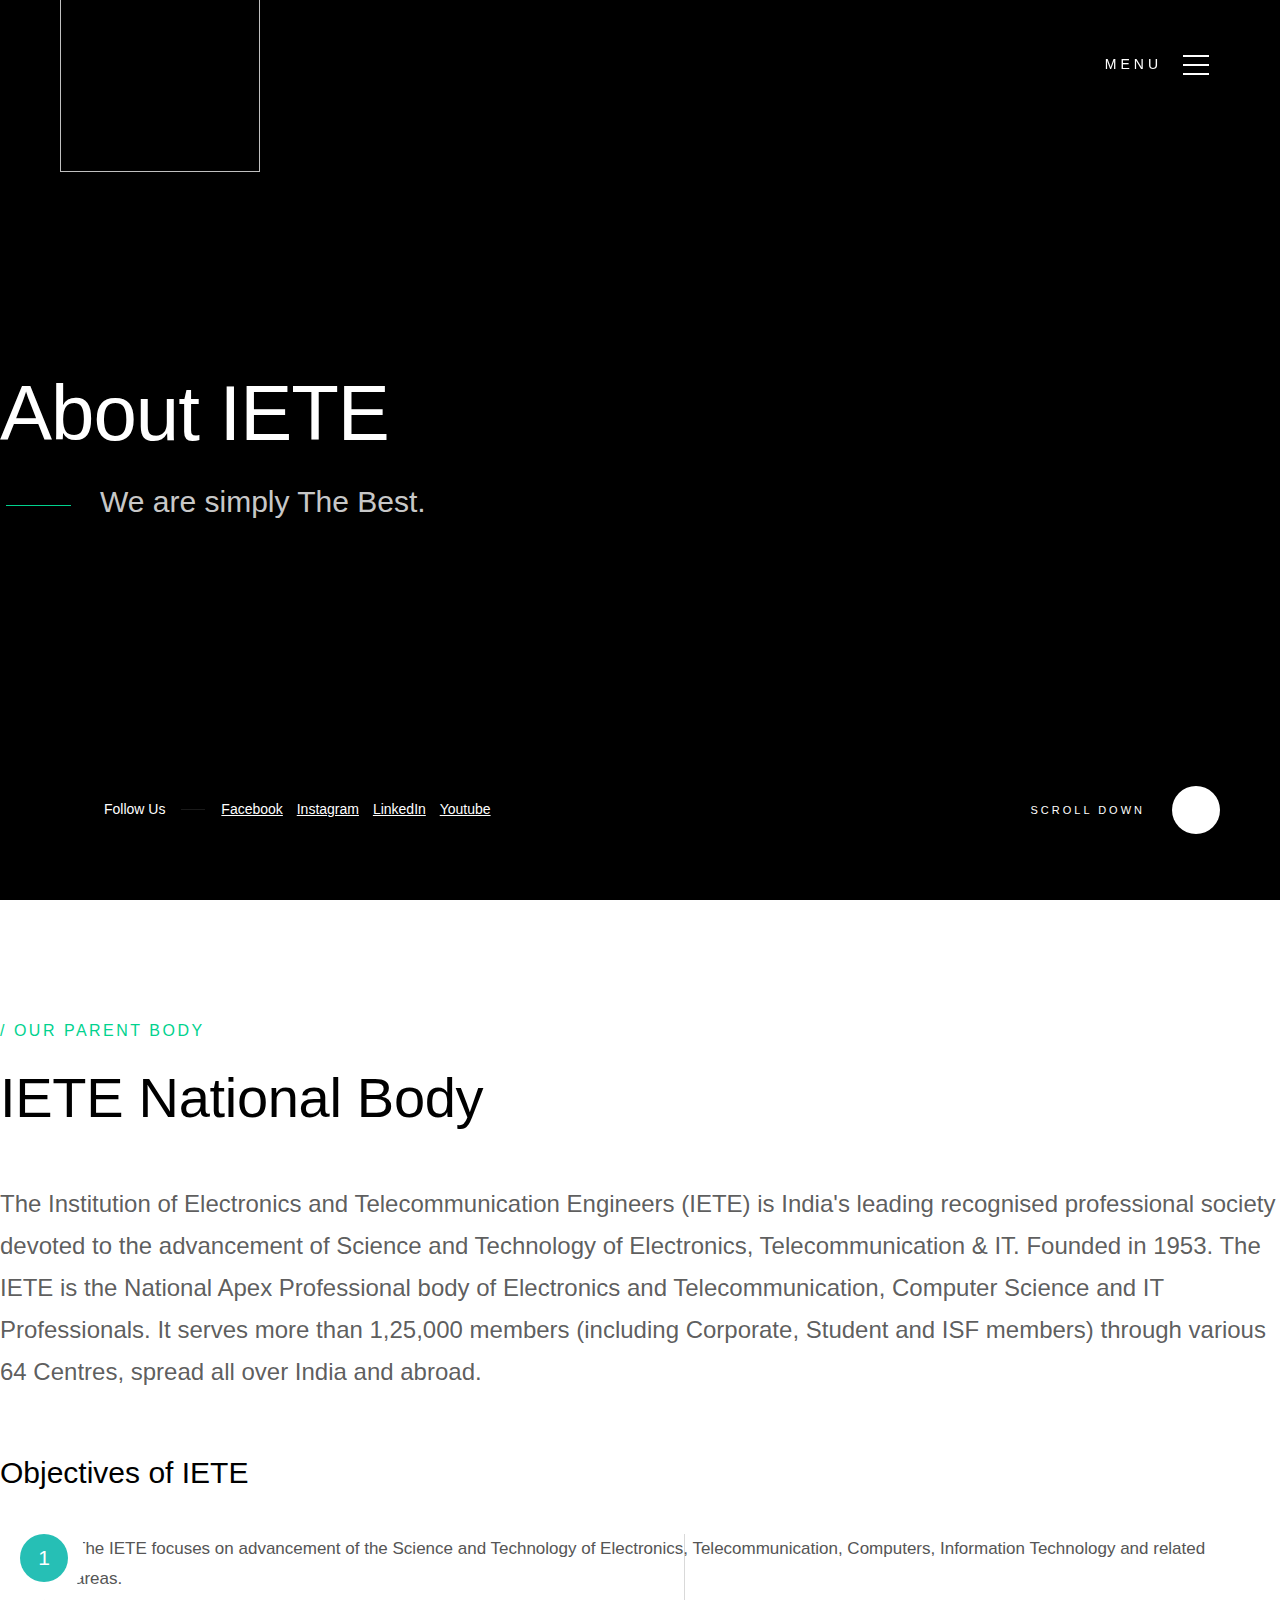
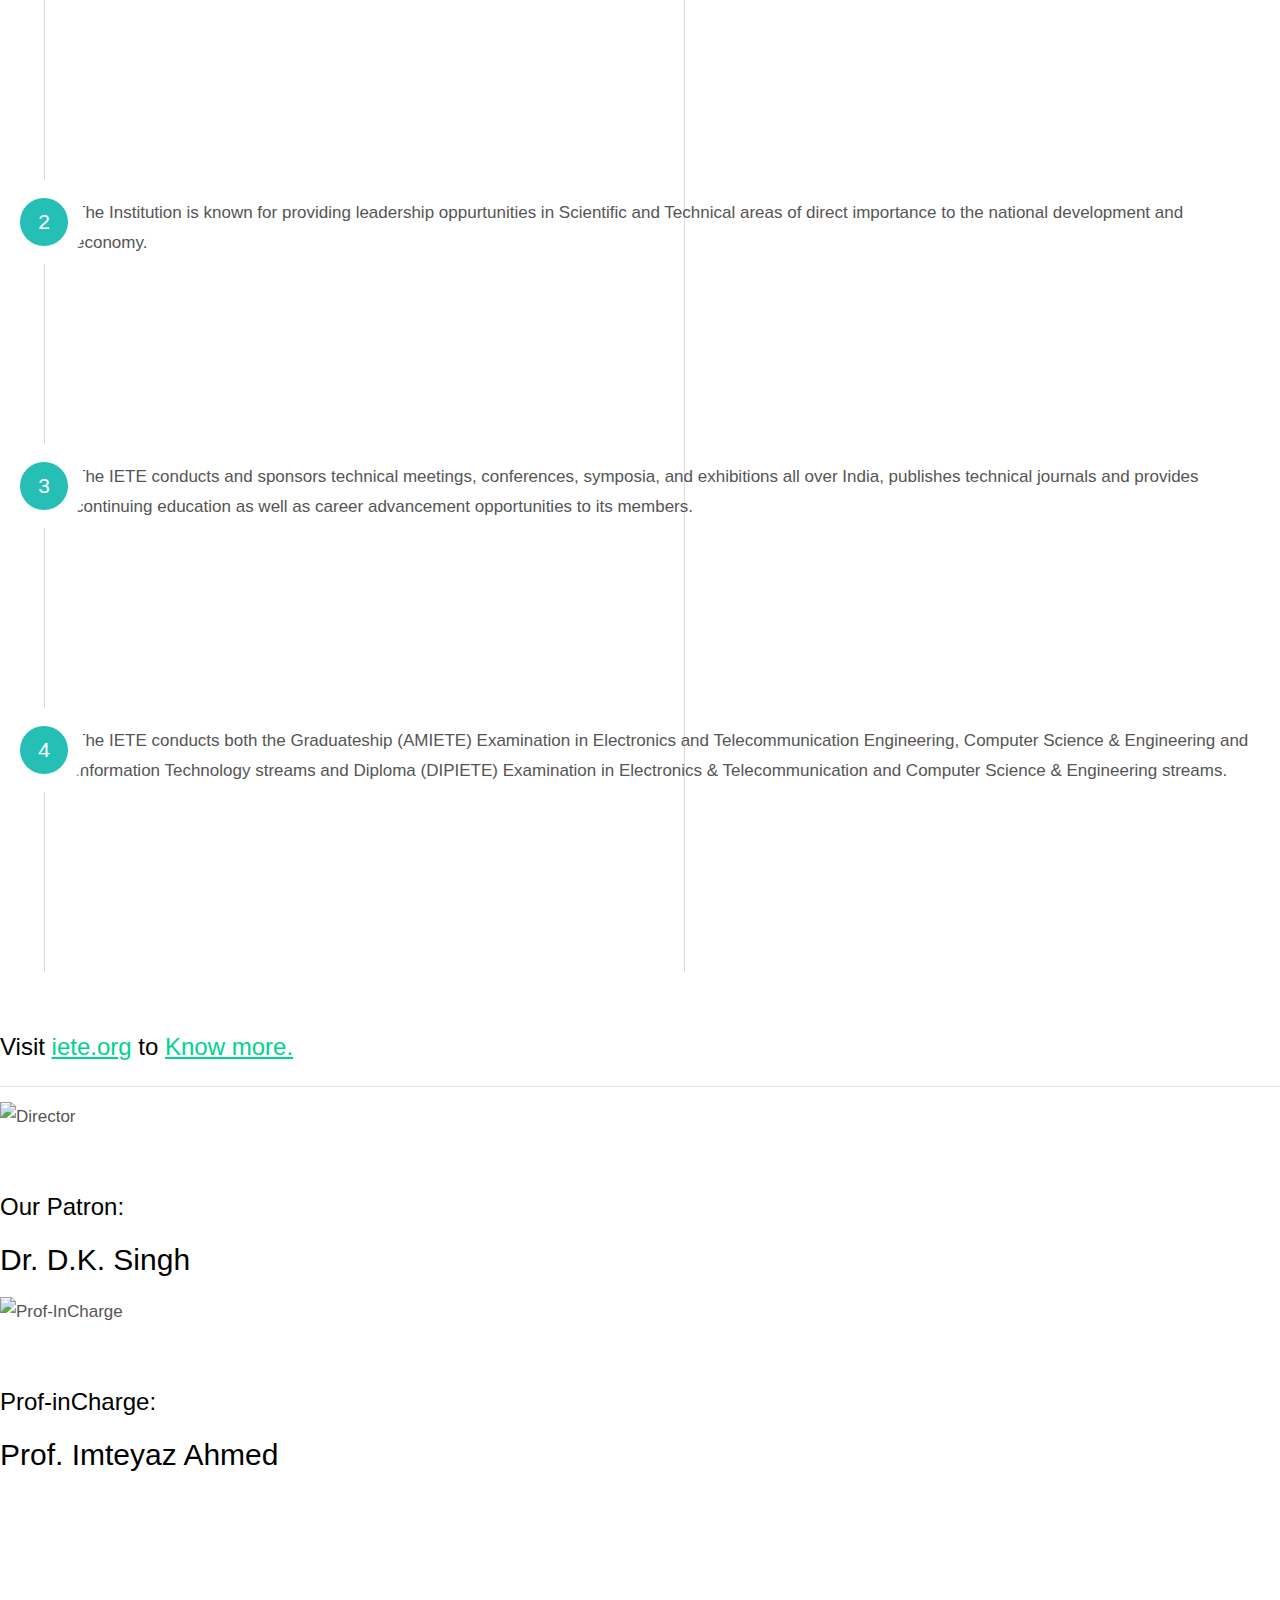
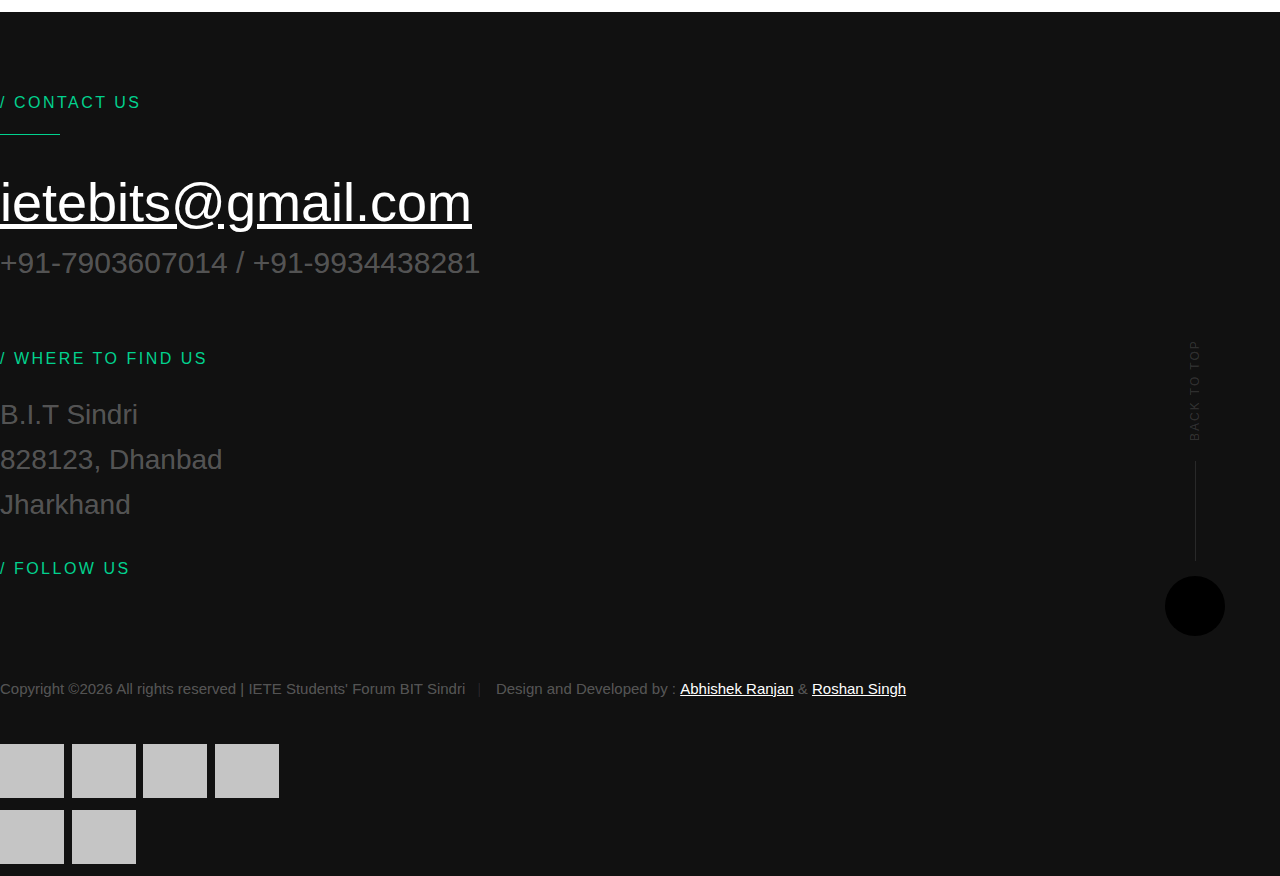
==== about.html @ 251926f8 "Merge pull request #9 from Mukundparasher/master" ====
<!DOCKTYPE html>
<html class="no-js" lang="en">
    <head>
    <!--- basic page needs
    ================================================== -->
    <meta charset="utf-8">
    <title>About | IETE Bits</title>
    <meta name="description" content="Official page of IETE Students' Chapter BIT Sindri, One of the best technical clubs of BIT Sindri and known for organising the Technical mega event of BIT Sindri Tech Udbhav">
    <meta name="author" content="Abhishek Ranjan">

    <!-- mobile specific metas
    ================================================== -->
    <meta name="viewport" content="width=device-width, initial-scale=1">

    <!-- CSS
    ================================================== -->
    <link rel="stylesheet" href="css/base.css">
    <link rel="stylesheet" href="css/vendor.css">
    <link rel="stylesheet" href="css/main.css">
    <link rel="stylesheet" href="css/custom.css">

    <!-- script
    ================================================== -->
    <script src="js/modernizr.js"></script>
    <script src="js/pace.min.js"></script>

    <!-- favicons
    ================================================== -->
    <link rel="shortcut icon" href="iete.ico" type="image/x-icon">
    <link rel="icon" href="iete.ico" type="image/x-icon">

    </head>
    
    <body id="top">
        
    <!-- header
    ================================================== -->
    <header class="s-header">

        <div class="header-logo">
            <a class="site-logo" href="index.html">
                <img src="images/logo.png" alt="Homepage">
            </a>
        </div> <!-- end header-logo -->

        <nav class="header-nav">

            <a href="#0" class="header-nav__close" title="close"><span>Close</span></a>

            <div class="header-nav__content">
                <h3 style="font-size:20px">IETE Bits</h3>
                
                <ul class="header-nav__list">
                    <li ><a href="index.html" title="Home">Home</a></li>
                    <li><a href="https://blog.ietebits.com/" title="Blog">Blogs</a></li>
                    <li class="current"><a href="about.html" title="About Us">About Us</a></li>
                    <li><a href="members.html" title="Members">Members</a></li>
                    <li><a href="events.html" title="Events">Events</a></li>
                    <li><a href="gallery.html" title="Gallery">Gallery</a></li>
                    <li><a href="alumni.html" title="Alumni">Our Alumni</a></li>
                    <li><a href="contact.html" title="Contact Us">Contact Us</a></li>
                  </ul>
    
                <p>A positive atmosphere nurtures a positive attitude, which is required to take positive action.</p>
    
                <ul class="header-nav__social">
                    <li>
                        <a href="https://www.facebook.com/ietebits/" target="_blank"><i class="fab fa-facebook"></i></a>
                    </li>
                    <li>
                        <a href="https://www.instagram.com/ietebits/" target="_blank"><i class="fab fa-instagram"></i></a>
                    </li>
                    <li>
                        <a href="https://www.linkedin.com/company/42721036/admin/" target="_blank"><i class="fab fa-linkedin"></i></a>
                    </li>
                    <li>
                        <a href="https://www.youtube.com/channel/UC8xo4Ru1Pask-hOM7j_YO-Q" target="_blank"><i class="fab fa-youtube"></i></a>
                    </li>
                </ul>

            </div> <!-- end header-nav__content -->

        </nav> <!-- end header-nav -->

        <a class="header-menu-toggle" href="#0">
            <span class="header-menu-icon"></span>
        </a>

    </header> <!-- end s-header -->
    
     
    <!-- home
    ================================================== -->
    <section id="home" class="s-home target-section" data-parallax="scroll" data-image-src="images/hero-bg.png" data-natural-width=3000 data-natural-height=1850 data-position-y=top>

        <div class="shadow-overlay"></div>

        <div class="home-content">

            <div class="row home-content__main">
                
                <h1>
                    About IETE
                </h1>

                <p>
                We are simply The Best.
                </p>
            </div> <!-- end home-content__main -->

        </div> <!-- end home-content -->

        <ul class="home-social">
            <li class="home-social-title">Follow Us</li>
            <li><a href="https://www.facebook.com/ietebits/" target="_blank">
                <i class="fab fa-facebook"></i>
                <span class="home-social-text">Facebook</span>
            </a></li>
            <li><a href="https://www.instagram.com/ietebits/" target="_blank">
                <i class="fab fa-instagram"></i>
                <span class="home-social-text">Instagram</span>
            </a></li>
            <li><a href="https://www.linkedin.com/company/42721036/admin/" target="_blank">
                <i class="fab fa-linkedin"></i>
                <span class="home-social-text">LinkedIn</span>
            </a></li>
            <li>
                <a href="https://www.youtube.com/c/IETEBITSindri" target="_blank">
                  <i class="fab fa-youtube"></i>
                  <span class="home-social-text">Youtube</span>
                </a>
            </li>
        </ul> <!-- end home-social -->

        <a href="#about" class="home-scroll smoothscroll">
            <span class="home-scroll__text">Scroll Down</span>
            <span class="home-scroll__icon"></span>
        </a> <!-- end home-scroll -->

    </section> <!-- end s-home -->
        
        
    <!-- about
    ================================================== -->
    <section id='about' class="s-about">

        <div class="row section-header" data-aos="fade-up">
            <div class="col-full">
                <h3 class="subhead">Our Parent Body</h3>
                <h1 class="display-1">IETE National Body</h1>
            </div>
        </div> <!-- end section-header -->

        <div class="row" data-aos="fade-up">
            <div class="col-full">
                <p class="lead">
                The Institution of Electronics and Telecommunication Engineers (IETE) is India's leading recognised professional society devoted to the advancement of Science and Technology of Electronics, Telecommunication & IT. Founded in 1953. The IETE is the National Apex Professional body of Electronics and Telecommunication, Computer Science and IT Professionals. It serves more than 1,25,000 members (including Corporate, Student and ISF members) through various 64 Centres, spread all over India and abroad.
                </p>
            </div>
        </div> <!-- end about-desc -->

        <div class="row">
            <h2>Objectives of IETE</h2>
                
            <div class="about-process process block-1-2 block-tab-full">
                

                <div class="process__vline-left"></div>
                <div class="process__vline-right"></div>

                <div class="col-block process__col" data-item="1" data-aos="fade-up">
                    <div class="process__text">
                        <h4></h4>

                        <p>
                        The IETE focuses on advancement of the Science and Technology of Electronics, Telecommunication, Computers, Information Technology and related areas.
                        </p>
                    </div>
                </div>
                <div class="col-block process__col" data-item="2" data-aos="fade-up">
                    <div class="process__text">
                        <h4></h4>

                        <p>
                        The Institution is known for providing leadership oppurtunities in Scientific and Technical areas of direct importance to the national development and economy.
                        </p>
                    </div>
                </div>
                <div class="col-block process__col" data-item="3" data-aos="fade-up">
                    <div class="process__text">
                        <h4></h4>

                        <p>
                        The IETE conducts and sponsors technical meetings, conferences, symposia, and exhibitions all over India, publishes technical journals and provides continuing education as well as career advancement opportunities to its members.
                        </p>
                    </div>
                </div>
                <div class="col-block process__col" data-item="4" data-aos="fade-up">
                    <div class="process__text">
                        <h4></h4>

                        <p>
                        The IETE conducts both the Graduateship (AMIETE) Examination in Electronics and Telecommunication Engineering, Computer Science & Engineering and Information Technology streams and Diploma (DIPIETE) Examination in Electronics & Telecommunication and Computer Science & Engineering streams.
                        </p>
                    </div>
                </div>

            </div> <!-- end process -->

        </div> <!-- end about-stats -->
        <div id="about-iete">
            <h3>Visit <a href="http://www.iete.org">iete.org</a> to <a href="http://www.iete.org/aboutiete.html">Know more.</a></h3>
        </div>
        <hr>
        
         <div class="row about">
            <div class="col-half text-center">
                <div class="image">
                    <img src="images/dk.jpg" alt="Director">
                </div>
                <h3>Our Patron:</h3>
                <h2 style="margin-top: 1.8rem">Dr. D.K. Singh</h2>
            </div>
            <div class="col-half text-center">
                <div class="image">
                    <img src="images\imteyazsir.jpg" alt="Prof-InCharge">
                </div>
                <h3>Prof-inCharge:</h3>
                <h2 style="margin-top: 1.8rem">Prof. Imteyaz Ahmed</h2>
            </div>
        </div>

    </section> <!-- end s-about -->
        
       
        
        
    <!-- contact
    ================================================== -->
    <section id="contact" class="s-contact">

        <div class="row section-header" data-aos="fade-up">
            <div class="col-full">
                <h3 class="subhead subhead--light">Contact Us</h3>
                <a href="mailto:ietebits@gmail.com" class="contact-email">ietebits@gmail.com</a>
                <span class="contact-number">+91-7903607014  /  +91-9934438281</span><br><br>
            </div>
        </div> <!-- end section-header -->

        <div class="row">

            <div class="col-five tab-full contact-secondary" data-aos="fade-up">
                <h3 class="subhead subhead--light">Where To Find Us</h3>

                <p class="contact-address">
                    B.I.T Sindri<br>
                    828123, Dhanbad<br>
                    Jharkhand
                </p>
            </div> <!-- end contact-secondary -->

            <div class="col-five tab-full contact-secondary" data-aos="fade-up">
                <h3 class="subhead subhead--light">Follow Us</h3>

                <ul class="contact-social">
                    <li>
                        <a href="https://www.facebook.com/ietebits/" target="_blank"><i class="fab fa-facebook"></i></a>
                    </li>
                    <li>
                        <a href="https://www.instagram.com/ietebits/" target="_blank"><i class="fab fa-instagram"></i></a>
                    </li>
                    <li>
                        <a href="https://www.linkedin.com/company/42721036/admin/" target="_blank"><i class="fab fa-linkedin"></i></a>
                    </li>
                    <li>
                        <a href="https://www.youtube.com/channel/UC8xo4Ru1Pask-hOM7j_YO-Q" target="_blank"><i class="fab fa-youtube"></i></a>
                    </li>
                </ul> <!-- end contact-social -->
                <!---
                <div class="contact-subscribe">
                    <form id="mc-form" class="group mc-form" novalidate="true">
                        <input type="email" value="" name="EMAIL" class="email" id="mc-email" placeholder="Email Address" required="">
                        <input type="submit" name="subscribe" value="Subscribe">
                        <label for="mc-email" class="subscribe-message"></label>
                    </form>
                </div>---> <!-- end contact-subscribe -->
            </div> <!-- end contact-secondary -->

        </div> <!-- end row -->

        <div class="row">
            <div class="col-full cl-copyright">
                <span>
Copyright &copy;<script>document.write(new Date().getFullYear());</script> All rights reserved | IETE Students' Forum BIT Sindri</span>
                <span>Design and Developed by : <a href="https:/facebook.com/ranjan17abhishek">Abhishek Ranjan</a> & <a href="https://www.facebook.com/roshanrajput96300">Roshan Singh</a></span>
            </div>
        </div>

        <div class="cl-go-top">
            <a class="smoothscroll" title="Back to Top" href="#top"><i class="icon-arrow-up" aria-hidden="true"></i></a>
        </div>

    </section> <!-- end s-contact -->
        
        
    <!-- photoswipe background
    ================================================== -->
    <div aria-hidden="true" class="pswp" role="dialog" tabindex="-1">

        <div class="pswp__bg"></div>
        <div class="pswp__scroll-wrap">

            <div class="pswp__container">
                <div class="pswp__item"></div>
                <div class="pswp__item"></div>
                <div class="pswp__item"></div>
            </div>

            <div class="pswp__ui pswp__ui--hidden">
                <div class="pswp__top-bar">
                    <div class="pswp__counter"></div><button class="pswp__button pswp__button--close" title="Close (Esc)"></button> <button class="pswp__button pswp__button--share" title=
                    "Share"></button> <button class="pswp__button pswp__button--fs" title="Toggle fullscreen"></button> <button class="pswp__button pswp__button--zoom" title=
                    "Zoom in/out"></button>
                    <div class="pswp__preloader">
                        <div class="pswp__preloader__icn">
                            <div class="pswp__preloader__cut">
                                <div class="pswp__preloader__donut"></div>
                            </div>
                        </div>
                    </div>
                </div>
                <div class="pswp__share-modal pswp__share-modal--hidden pswp__single-tap">
                    <div class="pswp__share-tooltip"></div>
                </div><button class="pswp__button pswp__button--arrow--left" title="Previous (arrow left)"></button> <button class="pswp__button pswp__button--arrow--right" title=
                "Next (arrow right)"></button>
                <div class="pswp__caption">
                    <div class="pswp__caption__center"></div>
                </div>
            </div>

        </div>

    </div> <!-- end photoSwipe background -->
        
        
    <!-- preloader
    ================================================== -->
    <div id="preloader">
        <div id="loader">
            <video autoplay loop>
                <source src="images/loader.mp4">
            </video>
        </div>
    </div>
        
        
    <!-- Java Script
    ================================================== -->
    <script src="js/jquery-3.2.1.min.js"></script>
    <script src="js/plugins.js"></script>
    <script src="js/main.js"></script>

    </body>
</html>
---- css/main.css ----
/* =================================================================== 
 *
 *  Transcend v1.0 Main Stylesheet
 *  03-19-2018
 *  ------------------------------------------------------------------
 *
 *  TOC:
 *  # base style overrides
 *    ## links
 *  # typography & general theme styles
 *    ## Lists
 *    ## responsive video container
 *    ## floated image
 *    ## tables
 *    ## Spacing 
 *    ## pace.js styles - minimal
 *  # preloader
 *  # forms
 *    ## Style Placeholder Text
 *    ## Change Autocomplete styles in Chrome
 *  # buttons
 *  # additional components
 *    ## alert box
 *    ## additional typo styles
 *    ## skillbars
 *  # reusable and common theme styles
 *    ## display headings
 *  # header styles
 *    ## header logo
 *    ## main navigation
 *    ## mobile menu toggle 
 *  # home
 *    ## home content
 *    ## home sidelinks
 *    ## home scroll
 *    ## home scroll
 *    ## home animations
 *  # about
 *    ## about process
 *  # services
 *    ## services list
 *  # works
 *    ## bricks/masonry
 *  # testimonials
 *  # stats 
 *  # contact 
 *    ## contact social
 *    ## subscribe
 *    ## copyright
 *    ## go to top
 *
 * =================================================================== */

/* ===================================================================
 * # base style overrides
 *
 * ------------------------------------------------------------------- */
html {
  font-size: 10px;
}
@media only screen and (max-width: 400px) {
  html {
    font-size: 9.411764705882353px;
  }
}

html,
body {
  height: 100%;
}

body {
  background: #111111;
  font-family: "metropolis-regular", sans-serif;
  font-size: 1.7rem;
  font-style: normal;
  font-weight: normal;
  line-height: 1.765;
  color: #555555;
  margin: 0;
  padding: 0;
}

/* ------------------------------------------------------------------- 
 * ## links
 * ------------------------------------------------------------------- */
a {
  color: #01d28e;
  -webkit-transition: all 0.3s ease-in-out;
  transition: all 0.3s ease-in-out;
}

a:hover,
a:focus,
a:active {
  color: #26bfb5;
}

a:hover,
a:active {
  outline: 0;
}

/* ===================================================================
 * # typography & general theme styles
 * 
 * ------------------------------------------------------------------- */
h1,
h2,
h3,
h4,
h5,
h6,
.h1,
.h2,
.h3,
.h4,
.h5,
.h6 {
  font-family: "metropolis-semibold", sans-serif;
  color: #000000;
  font-style: normal;
  font-weight: normal;
  text-rendering: optimizeLegibility;
}

h1,
.h1,
h2,
.h2,
h3,
.h3,
h4,
.h4 {
  margin-top: 6rem;
  margin-bottom: 1.8rem;
}

@media only screen and (max-width: 600px) {
  h1,
  .h1,
  h2,
  .h2,
  h3,
  .h3,
  h4,
  .h4 {
    margin-top: 5.1rem;
  }
}

h5,
.h5,
h6,
.h6 {
  margin-top: 4.2rem;
  margin-bottom: 1.5rem;
}

@media only screen and (max-width: 600px) {
  h5,
  .h5,
  h6,
  .h6 {
    margin-top: 3.6rem;
    margin-bottom: 0.9rem;
  }
}

h1,
.h1 {
  font-size: 3.6rem;
  line-height: 1.25;
  letter-spacing: -0.1rem;
}

@media only screen and (max-width: 600px) {
  h1,
  .h1 {
    font-size: 3.3rem;
    letter-spacing: -0.07rem;
  }
}

h2,
.h2 {
  font-size: 3rem;
  line-height: 1.3;
}

h3,
.h3 {
  font-size: 2.4rem;
  line-height: 1.25;
}

h4,
.h4 {
  font-size: 2.1rem;
  line-height: 1.286;
}

h5,
.h5 {
  font-size: 1.7rem;
  line-height: 1.235;
}

h6,
.h6 {
  font-size: 1.4rem;
  line-height: 1.286;
  text-transform: uppercase;
  letter-spacing: 0.16rem;
}

p img {
  margin: 0;
}

p.lead {
  font-family: "metropolis-regular", sans-serif;
  font-size: 2.4rem;
  line-height: 1.75;
  margin-bottom: 3.6rem;
  color: rgba(85, 85, 85, 0.95);
}
@media only screen and (max-width: 1200px) {
  p.lead {
    font-size: 2.2rem;
  }
}
@media only screen and (max-width: 1000px) {
  p.lead {
    font-size: 2.1rem;
  }
}
@media only screen and (max-width: 800px) {
  p.lead {
    font-size: 1.9rem;
  }
}

em,
i,
strong,
b {
  font-size: inherit;
  line-height: inherit;
  font-style: normal;
  font-weight: normal;
}

em,
i {
  font-family: "metropolis-italic", sans-serif;
}

strong,
b {
  font-family: "metropolis-semibold", sans-serif;
  font-weight: normal;
}

small {
  font-size: 1.2rem;
  line-height: inherit;
}

blockquote {
  margin: 3.9rem 0;
  padding-left: 4.5rem;
  position: relative;
}

blockquote:before {
  content: "\201C";
  font-size: 10rem;
  line-height: 0px;
  margin: 0;
  color: rgba(0, 0, 0, 0.25);
  font-family: arial, sans-serif;
  position: absolute;
  top: 3.6rem;
  left: 0;
}

blockquote p {
  font-family: "metropolis-regular", sans-serif;
  padding: 0;
  font-size: 2.1rem;
  line-height: 1.857;
  color: #111111;
}

blockquote cite {
  display: block;
  font-family: "domine-regular", sans-serif;
  font-size: 1.4rem;
  font-style: normal;
  line-height: 1.5;
}

blockquote cite:before {
  content: "\2014 \0020";
}

blockquote cite a,
blockquote cite a:visited {
  color: #626262;
  border: none;
}

abbr {
  font-family: "metropolis-bold", sans-serif;
  font-variant: small-caps;
  text-transform: lowercase;
  letter-spacing: 0.05rem;
  color: #626262;
}

var,
kbd,
samp,
code,
pre {
  font-family: Consolas, "Andale Mono", Courier, "Courier New", monospace;
}

pre {
  padding: 2.4rem 3rem 3rem;
  background: #f1f1f1;
  overflow-x: auto;
}

code {
  font-size: 1.4rem;
  margin: 0 0.2rem;
  padding: 0.3rem 0.6rem;
  white-space: nowrap;
  background: #f1f1f1;
  border: 1px solid #e1e1e1;
  border-radius: 3px;
}

pre > code {
  display: block;
  white-space: pre;
  line-height: 2;
  padding: 0;
  margin: 0;
}

pre.prettyprint > code {
  border: none;
}

del {
  text-decoration: line-through;
}

abbr[title],
dfn[title] {
  border-bottom: 1px dotted;
  cursor: help;
  text-decoration: none;
}

mark {
  background: #ffd900;
  color: #000000;
}

hr {
  border: solid rgba(0, 0, 0, 0.1);
  border-width: 1px 0 0;
  clear: both;
  margin: 2.4rem 0 1.5rem;
  height: 0;
}

/* ------------------------------------------------------------------- 
 * ## Lists
 * ------------------------------------------------------------------- */
ol {
  list-style: decimal;
}

ul {
  list-style: disc;
}

li {
  display: list-item;
}

ol,
ul {
  margin-left: 1.7rem;
}

ul li {
  padding-left: 0.4rem;
}

ul ul,
ul ol,
ol ol,
ol ul {
  margin: 0.6rem 0 0.6rem 1.7rem;
}

ul.disc li {
  display: list-item;
  list-style: none;
  padding: 0 0 0 0.8rem;
  position: relative;
}
ul.disc li::before {
  content: "";
  display: inline-block;
  width: 8px;
  height: 8px;
  border-radius: 50%;
  background: #01d28e;
  position: absolute;
  left: -17px;
  top: 11px;
  vertical-align: middle;
}

dt {
  margin: 0;
  color: #01d28e;
}

dd {
  margin: 0 0 0 2rem;
}

/* ------------------------------------------------------------------- 
 * ## responsive video container
 * ------------------------------------------------------------------- */
.video-container {
  position: relative;
  padding-bottom: 56.25%;
  height: 0;
  overflow: hidden;
}
.video-container iframe,
.video-container object,
.video-container embed,
.video-container video {
  position: absolute;
  top: 0;
  left: 0;
  width: 100%;
  height: 100%;
}

/* ------------------------------------------------------------------- 
 * ## floated image
 * ------------------------------------------------------------------- */
img.pull-right {
  margin: 1.5rem 0 0 3rem;
}

img.pull-left {
  margin: 1.5rem 3rem 0 0;
}

/* ------------------------------------------------------------------- 
 * ## tables
 * ------------------------------------------------------------------- */
table {
  border-width: 0;
  width: 100%;
  max-width: 100%;
  font-family: "metropolis-regular", sans-serif;
}

th,
td {
  padding: 1.5rem 3rem;
  text-align: left;
  border-bottom: 1px solid #e8e8e8;
}

th {
  color: #000000;
  font-family: "metropolis-semibold", sans-serif;
  font-weight: normal;
}

td {
  line-height: 1.5;
}

th:first-child,
td:first-child {
  padding-left: 0;
}

th:last-child,
td:last-child {
  padding-right: 0;
}

.table-responsive {
  overflow-x: auto;
  -webkit-overflow-scrolling: touch;
}

/* ------------------------------------------------------------------- 
 * ## Spacing 
 * ------------------------------------------------------------------- */
button,
.btn {
  margin-bottom: 1.2rem;
}

fieldset {
  margin-bottom: 1.5rem;
}

input,
textarea,
select,
pre,
blockquote,
figure,
table,
p,
ul,
ol,
dl,
form,
.video-container,
.cl-custom-select {
  margin-bottom: 3rem;
}

/* ------------------------------------------------------------------- 
 * ## pace.js styles - minimal
 * ------------------------------------------------------------------- */
.pace {
  -webkit-pointer-events: none;
  pointer-events: none;
  -webkit-user-select: none;
  -moz-user-select: none;
  user-select: none;
}

.pace-inactive {
  display: none;
}

.pace .pace-progress {
  background: #01d28e;
  position: fixed;
  z-index: 900;
  top: 0;
  right: 100%;
  width: 100%;
  height: 4px;
}

.oldie .pace {
  display: none;
}

/* ===================================================================
 * # preloader
 *
 * -------------------------------------------------------------------*/
#preloader {
  position: fixed;
  top: 0;
  left: 0;
  right: 0;
  bottom: 0;
  background: #050505;
  z-index: 800;
  height: 100%;
  width: 100%;
}

.no-js #preloader,
.oldie #preloader {
  display: none;
}

#loader {
  position: absolute;
  left: 50%;
  top: 50%;
  width: 200px;
  height: 200px;
  margin: -100px 0 0 -100px;
  padding: 0;
}

#loader:before {
  border-top: 6px solid rgba(255, 255, 255, 0.1);
  border-right: 6px solid rgba(255, 255, 255, 0.1);
  border-bottom: 6px solid rgba(255, 255, 255, 0.1);
  border-left: 6px solid #01d28e;
  -webkit-animation: load 1.1s infinite linear;
  animation: load 1.1s infinite linear;
  display: block;
  border-radius: 50%;
  width: 60px;
  height: 60px;
}

@-webkit-keyframes load {
  0% {
    -webkit-transform: rotate(0deg);
    transform: rotate(0deg);
  }
  100% {
    -webkit-transform: rotate(360deg);
    transform: rotate(360deg);
  }
}
@keyframes load {
  0% {
    -webkit-transform: rotate(0deg);
    transform: rotate(0deg);
  }
  100% {
    -webkit-transform: rotate(360deg);
    transform: rotate(360deg);
  }
}

/* ===================================================================
 * # forms
 *
 * ------------------------------------------------------------------- */
fieldset {
  border: none;
}

input[type="email"],
input[type="number"],
input[type="search"],
input[type="text"],
input[type="tel"],
input[type="url"],
input[type="password"],
textarea,
select {
  display: block;
  height: 6rem;
  padding: 1.5rem 2.4rem;
  border: 0;
  outline: none;
  color: #151515;
  font-family: "metropolis-regular", sans-serif;
  font-size: 1.5rem;
  line-height: 3rem;
  max-width: 100%;
  background: rgba(0, 0, 0, 0.12);
  -webkit-transition: all 0.3s ease-in-out;
  transition: all 0.3s ease-in-out;
}

.cl-custom-select {
  position: relative;
  padding: 0;
}
.cl-custom-select select {
  -webkit-appearance: none;
  -moz-appearance: none;
  -ms-appearance: none;
  -o-appearance: none;
  appearance: none;
  text-indent: 0.01px;
  text-overflow: "";
  margin: 0;
  line-height: 3rem;
  vertical-align: middle;
}
.cl-custom-select select option {
  padding-left: 2rem;
  padding-right: 2rem;
}
.cl-custom-select select::-ms-expand {
  display: none;
}
.cl-custom-select::after {
  border-bottom: 2px solid rgba(0, 0, 0, 0.5);
  border-right: 2px solid rgba(0, 0, 0, 0.5);
  content: "";
  display: block;
  height: 8px;
  width: 8px;
  margin-top: -7px;
  pointer-events: none;
  position: absolute;
  right: 2.4rem;
  top: 50%;
  -webkit-transform-origin: 66% 66%;
  -ms-transform-origin: 66% 66%;
  transform-origin: 66% 66%;
  -webkit-transform: rotate(45deg);
  -ms-transform: rotate(45deg);
  transform: rotate(45deg);
  -webkit-transition: all 0.15s ease-in-out;
  transition: all 0.15s ease-in-out;
}

/* IE9 and below */
.oldie .cl-custom-select::after {
  display: none;
}

textarea {
  min-height: 25rem;
}

input[type="email"]:focus,
input[type="number"]:focus,
input[type="search"]:focus,
input[type="text"]:focus,
input[type="tel"]:focus,
input[type="url"]:focus,
input[type="password"]:focus,
textarea:focus,
select:focus {
  color: #000000;
}

label,
legend {
  font-family: "metropolis-semibold", sans-serif;
  font-size: 1.4rem;
  font-weight: normal;
  margin-bottom: 0.9rem;
  line-height: 1.714;
  color: #000000;
  display: block;
}

input[type="checkbox"],
input[type="radio"] {
  display: inline;
}

label > .label-text {
  display: inline-block;
  margin-left: 1rem;
  font-family: "metropolis-regular", sans-serif;
  font-weight: normal;
  line-height: inherit;
}

label > input[type="checkbox"],
label > input[type="radio"] {
  margin: 0;
  position: relative;
  top: 0.15rem;
}

/* ------------------------------------------------------------------- 
 * ## Style Placeholder Text
 * ------------------------------------------------------------------- */
::-webkit-input-placeholder {
  color: #626262;
}

:-moz-placeholder {
  color: #626262;
  /* Firefox 18- */
}

::-moz-placeholder {
  color: #626262;
  /* Firefox 19+ */
}

:-ms-input-placeholder {
  color: #626262;
}

.placeholder {
  color: #626262 !important;
}

/* ------------------------------------------------------------------- 
 * ## Change Autocomplete styles in Chrome
 * ------------------------------------------------------------------- */
input:-webkit-autofill,
input:-webkit-autofill:hover,
input:-webkit-autofill:focus input:-webkit-autofill,
textarea:-webkit-autofill,
textarea:-webkit-autofill:hover textarea:-webkit-autofill:focus,
select:-webkit-autofill,
select:-webkit-autofill:hover,
select:-webkit-autofill:focus {
  -webkit-text-fill-color: #01d28e;
  transition: background-color 5000s ease-in-out 0s;
}

/* ===================================================================
 * # buttons
 *
 * ------------------------------------------------------------------- */
.btn,
button,
input[type="submit"],
input[type="reset"],
input[type="button"] {
  display: inline-block;
  font-family: "metropolis-semibold", sans-serif;
  font-size: 1.2rem;
  text-transform: uppercase;
  letter-spacing: 0.3rem;
  height: 5.4rem;
  line-height: 5rem;
  padding: 0 3rem;
  margin: 0 0.3rem 1.2rem 0;
  color: #000000;
  text-decoration: none;
  text-align: center;
  white-space: nowrap;
  cursor: pointer;
  -webkit-transition: all 0.3s ease-in-out;
  transition: all 0.3s ease-in-out;
  background-color: #c5c5c5;
  border: 0.2rem solid #c5c5c5;
}

.btn:hover,
button:hover,
input[type="submit"]:hover,
input[type="reset"]:hover,
input[type="button"]:hover,
.btn:focus,
button:focus,
input[type="submit"]:focus,
input[type="reset"]:focus,
input[type="button"]:focus {
  background-color: #b8b8b8;
  border-color: #b8b8b8;
  color: #000000;
  outline: 0;
}

/* button primary
 * ------------------------------------------------- */
.btn.btn--primary,
button.btn--primary,
input[type="submit"].btn--primary,
input[type="reset"].btn--primary,
input[type="button"].btn--primary {
  background: #01d28e;
  border-color: #01d28e;
  color: #ffffff;
}

.btn.btn--primary:hover,
button.btn--primary:hover,
input[type="submit"].btn--primary:hover,
input[type="reset"].btn--primary:hover,
input[type="button"].btn--primary:hover,
.btn.btn--primary:focus,
button.btn--primary:focus,
input[type="submit"].btn--primary:focus,
input[type="reset"].btn--primary:focus,
input[type="button"].btn--primary:focus {
  background: #b51271;
  border-color: #b51271;
}

/* button modifiers
 * ------------------------------------------------- */
.btn.full-width,
button.full-width {
  width: 100%;
  margin-right: 0;
}

.btn--medium,
button.btn--medium {
  height: 5.7rem !important;
  line-height: 5.3rem !important;
}

.btn--large,
button.btn--large {
  height: 6rem !important;
  line-height: 5.6rem !important;
}

.btn--stroke,
button.btn--stroke {
  background: transparent !important;
  border: 0.2rem solid #000000;
  color: #000000;
}

.btn--stroke:hover,
button.btn--stroke:hover {
  background: #000000 !important;
  border: 0.2rem solid #000000;
  color: #ffffff;
}

.btn--pill,
button.btn--pill {
  padding-left: 3rem !important;
  padding-right: 3rem !important;
  border-radius: 1000px !important;
}

button::-moz-focus-inner,
input::-moz-focus-inner {
  border: 0;
  padding: 0;
}

/* =================================================================== 
 * # additional components
 *
 * ------------------------------------------------------------------- */

/* ------------------------------------------------------------------- 
 * ## alert box
 * ------------------------------------------------------------------- */
.alert-box {
  padding: 2.1rem 4rem 2.1rem 3rem;
  position: relative;
  margin-bottom: 3rem;
  border-radius: 3px;
  font-family: "metropolis-semibold", sans-serif;
  font-size: 1.5rem;
  line-height: 1.6;
}
.alert-box__close {
  position: absolute;
  right: 1.8rem;
  top: 1.8rem;
  cursor: pointer;
}
.alert-box__close.fa {
  font-size: 12px;
}
.alert-box--error {
  background-color: #ffd1d2;
  color: #e65153;
}
.alert-box--success {
  background-color: #c8e675;
  color: #758c36;
}
.alert-box--info {
  background-color: #d7ecfb;
  color: #4a95cc;
}
.alert-box--notice {
  background-color: #fff099;
  color: #bba31b;
}

/* ------------------------------------------------------------------- 
 * ## additional typo styles
 * ------------------------------------------------------------------- */

/* drop cap 
 * ----------------------------------------------- */
.drop-cap:first-letter {
  float: left;
  margin: 0;
  padding: 1.5rem 0.6rem 0 0;
  font-size: 8.4rem;
  font-family: "metropolis-bold", sans-serif;
  font-weight: normal;
  line-height: 6rem;
  text-indent: 0;
  background: transparent;
  color: #000000;
}

/* line definition style 
 * ----------------------------------------------- */
.lining dt,
.lining dd {
  display: inline;
  margin: 0;
}
.lining dt + dt:before,
.lining dd + dt:before {
  content: "\A";
  white-space: pre;
}
.lining dd + dd:before {
  content: ", ";
}
.lining dd + dd:before {
  content: ", ";
}
.lining dd:before {
  content: ": ";
  margin-left: -0.2em;
}

/* dictionary definition style 
 * ----------------------------------------------- */
.dictionary-style dt {
  display: inline;
  counter-reset: definitions;
}
.dictionary-style dt + dt:before {
  content: ", ";
  margin-left: -0.2em;
}
.dictionary-style dd {
  display: block;
  counter-increment: definitions;
}
.dictionary-style dd:before {
  content: counter(definitions, decimal) ". ";
}

/** 
 * Pull Quotes
 * -----------
 * markup:
 *
 * <aside class="pull-quote">
 *		<blockquote>
 *			<p></p>
 *		</blockquote>
 *	</aside>
 *
 * --------------------------------------------------------------------- */
.pull-quote {
  position: relative;
  padding: 2.1rem 3rem 2.1rem 0px;
}
.pull-quote:before,
.pull-quote:after {
  height: 1em;
  position: absolute;
  font-size: 10rem;
  font-family: Arial, Sans-Serif;
  color: rgba(0, 0, 0, 0.25);
}
.pull-quote:before {
  content: "\201C";
  top: -3.6rem;
  left: 0;
}
.pull-quote:after {
  content: "\201D";
  bottom: 3.6rem;
  right: 0;
}
.pull-quote blockquote {
  margin: 0;
}
.pull-quote blockquote:before {
  content: none;
}

/** 
 * Stats Tab
 * ---------
 * markup:
 *
 * <ul class="stats-tabs">
 *		<li><a href="#">[value]<em>[name]</em></a></li>
 *	</ul>
 *
 * Extend this object into your markup.
 *
 * --------------------------------------------------------------------- */
.stats-tabs {
  padding: 0;
  margin: 3rem 0;
}
.stats-tabs li {
  display: inline-block;
  margin: 0 1.5rem 3rem 0;
  padding: 0 1.5rem 0 0;
  border-right: 1px solid rgba(0, 0, 0, 0.2);
}
.stats-tabs li:last-child {
  margin: 0;
  padding: 0;
  border: none;
}
.stats-tabs li a {
  display: inline-block;
  font-size: 2.5rem;
  font-family: "metropolis-bold", sans-serif;
  font-weight: normal;
  border: none;
  color: #000000;
}
.stats-tabs li a:hover {
  color: #01d28e;
}
.stats-tabs li a em {
  display: block;
  margin: 0.6rem 0 0 0;
  font-size: 1.4rem;
  font-family: "metropolis-regular", sans-serif;
  color: #626262;
}

/* ------------------------------------------------------------------- 
 * ## skillbars 
 * ------------------------------------------------------------------- */
.skill-bars {
  list-style: none;
  margin: 6rem 0 3rem;
}
.skill-bars li {
  height: 0.6rem;
  background: #c9c9c9;
  width: 100%;
  margin-bottom: 6.9rem;
  padding: 0;
  position: relative;
}
.skill-bars li strong {
  position: absolute;
  left: 0;
  top: -3rem;
  font-family: "metropolis-semibold", sans-serif;
  color: #000000;
  text-transform: uppercase;
  letter-spacing: 0.2rem;
  font-size: 1.4rem;
  line-height: 2.4rem;
}
.skill-bars li .progress {
  background: #000000;
  position: relative;
  height: 100%;
}
.skill-bars li .progress span {
  position: absolute;
  right: 0;
  top: -3.6rem;
  display: block;
  font-family: "metropolis-regular", sans-serif;
  color: #ffffff;
  font-size: 1.1rem;
  line-height: 1;
  background: #000000;
  padding: 0.6rem 0.6rem;
  border-radius: 3px;
}
.skill-bars li .progress span::after {
  position: absolute;
  left: 50%;
  bottom: -5px;
  margin-left: -5px;
  border-right: 5px solid transparent;
  border-left: 5px solid transparent;
  border-top: 5px solid #000000;
  content: "";
}
.skill-bars li .percent5 {
  width: 5%;
}
.skill-bars li .percent10 {
  width: 10%;
}
.skill-bars li .percent15 {
  width: 15%;
}
.skill-bars li .percent20 {
  width: 20%;
}
.skill-bars li .percent25 {
  width: 25%;
}
.skill-bars li .percent30 {
  width: 30%;
}
.skill-bars li .percent35 {
  width: 35%;
}
.skill-bars li .percent40 {
  width: 40%;
}
.skill-bars li .percent45 {
  width: 45%;
}
.skill-bars li .percent50 {
  width: 50%;
}
.skill-bars li .percent55 {
  width: 55%;
}
.skill-bars li .percent60 {
  width: 60%;
}
.skill-bars li .percent65 {
  width: 65%;
}
.skill-bars li .percent70 {
  width: 70%;
}
.skill-bars li .percent75 {
  width: 75%;
}
.skill-bars li .percent80 {
  width: 80%;
}
.skill-bars li .percent85 {
  width: 85%;
}
.skill-bars li .percent90 {
  width: 90%;
}
.skill-bars li .percent95 {
  width: 95%;
}
.skill-bars li .percent100 {
  width: 100%;
}

/* ===================================================================
 * # reusable and common theme styles
 *
 * ------------------------------------------------------------------- */
.wide {
  max-width: 1400px;
}

.narrow {
  max-width: 800px;
}

.light-gray {
  background-color: #f1f1f1;
}

/**** welcome *****/
@keyframes mv-welcome {
  0% {
    transform: translateX(50px);
  }

  100% {
    transform: translateX(-50px);
  }
}

#welcome {
  background-image: url(../images/iete-member.jpg);
  background-repeat: no-repeat;
  background-attachment: fixed;
  background-position: center;
  background-size: cover;
  height: 30vh;
  position: relative;
  z-index: -1;
}

#welcome::after {
  content: "";
  background: black;
  position: absolute;
  top: 0;
  left: 0;
  width: 100%;
  height: 30vh;
  opacity: 70%;
  z-index: -2;
}

.welcome {
  background: none;
  display: table;
  margin: auto;
  padding: 72px 0 0;
  font-family: "Architects Daughter", cursive;
  font-size: 6rem;
  color: white;
  animation: mv-welcome 2s ease-in-out infinite alternate-reverse both;
}

.welcome-btn {
  display: table;
  margin: auto;
  margin-top: 20px;
}

.welcome-btn button {
  background-color: white;
  color: black;
  border-radius: 100px;
  border: none;
}

@media (max-width: 649px) {
  @keyframes mv-welcome {
    0% {
      transform: translateX(50px);
    }

    100% {
      transform: translateX(-10px);
    }
  }
  .welcome {
    padding: 0;
  }

  #welcome {
    height: 58vh;
  }
  #welcome::after {
    height: 58vh;
  }
}

/* ------------------------------------------------------------------- 
 * ## display headings
 * ------------------------------------------------------------------- */
.display-1 {
  font-family: "domine-bold", sans-serif;
  font-size: 6rem;
  line-height: 1.3;
  letter-spacing: 0;
  color: #000000;
  letter-spacing: -0.03rem;
  margin-top: 0;
  margin-bottom: 4.8rem;
}
.display-1--light {
  color: #ffffff;
}

.subhead {
  font-family: "metropolis-semibold", sans-serif;
  font-size: 1.6rem;
  line-height: 1.3125;
  text-transform: uppercase;
  letter-spacing: 0.25rem;
  color: #01d28e;
  margin-top: 0;
  margin-bottom: 2.1rem;
}
.subhead::before {
  content: "/ ";
}

/* ------------------------------------------------------------------- 
 * responsive:
 * display headings
 * ------------------------------------------------------------------- */
@media only screen and (max-width: 1400px) {
  .display-1 {
    font-size: 5.6rem;
  }
}
@media only screen and (max-width: 1200px) {
  .display-1 {
    font-size: 5.2rem;
  }
}
@media only screen and (max-width: 950px) {
  .display-1 {
    font-size: 4.6rem;
  }
}
@media only screen and (max-width: 800px) {
  .display-1 {
    font-size: 4.2rem;
    margin-bottom: 4.2rem;
  }

  .subhead {
    font-size: 1.5rem;
  }
}
@media only screen and (max-width: 700px) {
  .display-1 {
    font-size: 4rem;
  }
}
@media only screen and (max-width: 600px) {
  .display-1 {
    font-size: 3.6rem;
  }
}
@media only screen and (max-width: 500px) {
  .display-1 {
    font-size: 3.3rem;
  }

  .subhead {
    font-size: 1.4rem;
  }
}
@media only screen and (max-width: 400px) {
  .display-1 {
    font-size: 3rem;
  }
}

/* ===================================================================
 * # header styles
 *
 * ------------------------------------------------------------------- */
.s-header {
  z-index: 500;
  width: 100%;
  height: 96px;
  background-color: transparent;
  position: absolute;
  top: 24px;
}

/* -------------------------------------------------------------------
 * ## header logo
 * ------------------------------------------------------------------- */
.header-logo {
  z-index: 501;
  display: inline-block;
  margin: 0;
  padding: 0;
  position: absolute;
  left: 110px;
  top: 50%;
  -webkit-transform: translateY(-50%);
  -ms-transform: translateY(-50%);
  transform: translateY(-50%);
}
.header-logo a {
  display: block;
  padding: 0;
  outline: 0;
  border: none;
  -webkit-transition: all 0.3s ease-in-out;
  transition: all 0.3s ease-in-out;
}
.header-logo img {
  width: 200px;
}

/* ------------------------------------------------------------------- 
 * ## main navigation 
 * ------------------------------------------------------------------- */
.header-nav {
  z-index: 900;
  font-family: "metropolis-regular", sans-serif;
  font-size: 1.3rem;
  line-height: 1.846;
  padding: 3.6rem 3rem 3.6rem 3.6rem;
  height: 100%;
  width: 280px;
  background: #0c0c0c;
  color: rgba(255, 255, 255, 0.25);
  overflow-y: auto;
  overflow-x: hidden;
  position: fixed;
  right: 0;
  top: 0;
  -webkit-transition: all 0.5s ease;
  transition: all 0.5s ease;
  -webkit-transform: translateZ(0);
  -webkit-backface-visibility: hidden;
  -webkit-transform: translateX(100%);
  -ms-transform: translateX(100%);
  transform: translateX(100%);
  visibility: hidden;
}
.header-nav a,
.header-nav a:visited {
  color: rgba(255, 255, 255, 0.5);
}
.header-nav a:hover,
.header-nav a:focus,
.header-nav a:active {
  color: white;
}
.header-nav h3 {
  font-family: "metropolis-semibold", sans-serif;
  font-size: 11px;
  line-height: 1.363;
  text-transform: uppercase;
  letter-spacing: 0.25rem;
  margin-bottom: 4.8rem;
  margin-top: 0.9rem;
  color: #01d28e;
}
.header-nav p {
  margin-bottom: 2.7rem;
}

.header-nav__content {
  background: #0c0c0c;
  position: relative;
  left: 50px;
  opacity: 0;
  visibility: hidden;
}

.header-nav__list {
  font-family: "metropolis-regular", sans-serif;
  font-size: 1.6rem;
  margin: 3.6rem 0 3rem 0;
  padding: 0 0 1.8rem 0;
  list-style: none;
  counter-reset: ctr;
}
.header-nav__list li {
  border-top: 1px solid rgba(255, 255, 255, 0.04);
  line-height: 4.8rem;
  position: relative;
}
.header-nav__list li:last-child {
  border-bottom: 1px solid rgba(255, 255, 255, 0.04);
}
.header-nav__list a {
  display: block;
  color: #ffffff;
  position: relative;
  padding-left: 3.5rem;
}
.header-nav__list a::before {
  content: counter(ctr, decimal-leading-zero) ".";
  counter-increment: ctr;
  font-family: "metropolis-regular", sans-serif;
  font-size: 11px;
  color: rgba(255, 255, 255, 0.25);
  -webkit-transition: all 0.5s ease-in-out;
  transition: all 0.5s ease-in-out;
  position: absolute;
  left: 3px;
  top: 0;
}
.header-nav__list a:hover::before {
  color: #01d28e;
}

.header-nav__social {
  list-style: none;
  display: inline-block;
  font-size: 1.8rem;
  margin: 0;
}
.header-nav__social li {
  display: inline-block;
  margin-right: 12px;
  padding-left: 0;
}
.header-nav__social li a {
  color: rgba(255, 255, 255, 0.15);
}
.header-nav__social li a:hover,
.header-nav__social li a:focus {
  color: white;
}
.header-nav__social li:last-child {
  margin: 0;
}

.header-nav__close {
  z-index: 800;
  display: block;
  background-color: rgba(0, 0, 0, 0.3);
  height: 30px;
  width: 30px;
  border-radius: 3px;
  position: absolute;
  top: 36px;
  right: 30px;
  font: 0/0 a;
  text-shadow: none;
  color: transparent;
}
.header-nav__close span::before,
.header-nav__close span::after {
  content: "";
  display: block;
  height: 2px;
  width: 12px;
  background-color: #ffffff;
  position: absolute;
  top: 50%;
  left: 9px;
  margin-top: -1px;
}
.header-nav__close span::before {
  -webkit-transform: rotate(-45deg);
  -ms-transform: rotate(-45deg);
  transform: rotate(-45deg);
}
.header-nav__close span::after {
  -webkit-transform: rotate(45deg);
  -ms-transform: rotate(45deg);
  transform: rotate(45deg);
}

/* menu is open
 * ----------------------------------------------- */
.menu-is-open .header-nav {
  -webkit-transform: translateX(0);
  -ms-transform: translateX(0);
  transform: translateX(0);
  visibility: visible;
  -webkit-overflow-scrolling: touch;
}
.menu-is-open .header-nav .header-nav__content {
  opacity: 1;
  visibility: visible;
  -webkit-transition-property: all;
  transition-property: all;
  -webkit-transition-duration: 0.5s;
  transition-duration: 0.5s;
  -webkit-transition-timing-function: ease-in-out;
  transition-timing-function: ease-in-out;
  -webkit-transition-delay: 0.3s;
  transition-delay: 0.3s;
  left: 0;
}

/* ------------------------------------------------------------------- 
 * ## mobile menu toggle 
 * ------------------------------------------------------------------- */
.header-menu-toggle {
  position: fixed;
  right: 110px;
  top: 42px;
  width: 48px;
  height: 45px;
  line-height: 45px;
  font-family: "metropolis-regular", sans-serif;
  font-size: 1.4rem;
  text-transform: uppercase;
  letter-spacing: 0.4rem;
  color: #ffffff;
  -webkit-transition: all 0.5s ease-in-out;
  transition: all 0.5s ease-in-out;
}
.header-menu-toggle::before {
  display: inline-block;
  content: "Menu";
  height: 45px;
  left: auto;
  text-align: right;
  padding-left: 15px;
  padding-right: 10px;
  position: absolute;
  top: 0;
  right: 100%;
}
.header-menu-toggle.opaque {
  background-color: #000000;
}
.header-menu-toggle.opaque::before {
  display: none;
}
.header-menu-toggle:hover,
.header-menu-toggle:focus,
.header-menu-toggle:active {
  color: #01d28e;
}

.header-menu-icon {
  display: block;
  width: 26px;
  height: 2px;
  margin-top: -1px;
  right: auto;
  bottom: auto;
  background-color: white;
  position: absolute;
  left: 11px;
  top: 50%;
}
.header-menu-icon::before,
.header-menu-icon::after {
  content: "";
  width: 100%;
  height: 100%;
  background-color: inherit;
  position: absolute;
  left: 0;
}
.header-menu-icon::before {
  top: -9px;
}
.header-menu-icon::after {
  bottom: -9px;
}

/* ------------------------------------------------------------------- 
 * responsive:
 * header
 * ------------------------------------------------------------------- */
@media only screen and (max-width: 1600px) {
  .header-logo {
    left: 60px;
  }

  .header-menu-toggle {
    right: 60px;
  }
}
@media only screen and (max-width: 800px) {
  .header-logo {
    left: 40px;
  }

  .header-menu-toggle {
    right: 40px;
  }
}
@media only screen and (max-width: 600px) {
  .s-header {
    height: 90px;
    top: 12px;
  }

  .header-logo {
    left: 30px;
  }
  .header-logo img {
    width: 180px;
  }

  .header-menu-toggle {
    right: 25px;
    top: 30px;
  }
}
@media only screen and (max-width: 500px) {
  .header-menu-toggle::before {
    display: none;
  }
}
@media only screen and (max-width: 400px) {
  .s-header {
    top: 6px;
  }

  .header-logo {
    left: 25px;
  }
  .header-logo img img {
    width: 141px;
  }

  .header-menu-toggle {
    top: 24px;
    right: 20px;
  }
}

/* ===================================================================
 * # home
 *
 * ------------------------------------------------------------------- */
.s-home {
  width: 100%;
  height: 100%;
  min-height: 786px;
  background-color: transparent;
  position: relative;
  display: table;
}
.s-home .shadow-overlay {
  position: absolute;
  top: 0;
  left: 0;
  width: 100%;
  height: 100%;
  opacity: 0.4;
  background: linear-gradient(to right, black 0%, black 20%, transparent 100%);
}
.s-home::before {
  display: block;
  content: "";
  position: absolute;
  top: 0;
  left: 0;
  width: 100%;
  height: 100%;
  opacity: 0.65;
  background-color: #000000;
}

.no-js .s-home {
  background: #000000;
}

/* ------------------------------------------------------------------- 
 * ## home content
 * ------------------------------------------------------------------- */
.home-content {
  display: table-cell;
  width: 100%;
  height: 100%;
  vertical-align: middle;
  padding-bottom: 15.6rem;
  overflow: hidden;
  position: relative;
}
.home-content h1 {
  font-family: "domine-bold", sans-serif;
  font-size: 9rem;
  line-height: 1.1;
  margin-top: 0;
  color: #ffffff;
}
.home-content h1 + p {
  font-family: "metropolis-light", sans-serif;
  font-size: 3.8rem;
  line-height: 1.421;
  color: rgba(255, 255, 255, 0.8);
  margin-top: 2.4rem;
  padding-left: 10rem;
  position: relative;
}
.home-content h1 + p::before {
  content: "";
  display: block;
  width: 6.5rem;
  height: 1px;
  background-color: #01d28e;
  position: absolute;
  left: 6px;
  top: 2.7rem;
}

.home-content__main {
  padding-top: 15rem;
  padding-right: 20rem;
  position: relative;
}

/* ------------------------------------------------------------------- 
 * ## home sidelinks
 * ------------------------------------------------------------------- */
.home-sidelinks {
  list-style: none;
  font-family: "metropolis-regular", sans-serif;
  font-size: 1.4rem;
  line-height: 1.714;
  text-transform: uppercase;
  letter-spacing: 0.3rem;
  margin: 0;
  -webkit-transform: translateY(-50%);
  -ms-transform: translateY(-50%);
  transform: translateY(-50%);
  position: absolute;
  top: 50%;
  right: 0;
}
.home-sidelinks li {
  display: block;
  padding: 0;
  text-align: left;
  background-color: rgba(0, 0, 0, 0.2);
  border-top: 1px solid rgba(255, 255, 255, 0.05);
  -webkit-transition: all 0.5s ease-in-out;
  transition: all 0.5s ease-in-out;
  position: relative;
}
.home-sidelinks li:last-child {
  border-bottom: 1px solid rgba(255, 255, 255, 0.05);
}
.home-sidelinks li::before {
  content: "";
  display: block;
  height: 6px;
  width: 6px;
  background-color: #01d28e;
  border-radius: 50%;
  position: absolute;
  top: 3rem;
  left: 2rem;
}
.home-sidelinks a {
  display: block;
  padding: 2.1rem 15rem 2.1rem 4rem;
  color: #ffffff;
}
.home-sidelinks span {
  display: block;
  font-family: "metropolis-regular", sans-serif;
  font-size: 1.5rem;
  line-height: 1.6rem;
  color: rgba(255, 255, 255, 0.5);
  text-transform: none;
  letter-spacing: 0;
}
.home-sidelinks li:hover {
  background-color: rgba(0, 0, 0, 0.5);
  border-top: 1px solid rgba(0, 0, 0, 0.1);
}

/* ------------------------------------------------------------------- 
 * ## home scroll
 * ------------------------------------------------------------------- */
.home-scroll {
  height: 4.8rem;
  position: absolute;
  right: 110px;
  bottom: 6.6rem;
}
.home-scroll__text {
  display: inline-block;
  font-family: "metropolis-semibold", sans-serif;
  font-size: 11px;
  line-height: 4.8rem;
  text-transform: uppercase;
  letter-spacing: 0.3rem;
  color: #ffffff;
  border-bottom: 1px solid transparent;
  -webkit-transition: all 0.3s ease-in-out;
  transition: all 0.3s ease-in-out;
  position: relative;
  right: 7.5rem;
}
.home-scroll__icon {
  display: block;
  height: 4.8rem;
  width: 4.8rem;
  background-color: #ffffff;
  background-image: url(../images/icons/icon-arrow-down.svg);
  background-position: center center;
  background-repeat: no-repeat;
  background-size: 10px 15px;
  border-radius: 50%;
  -webkit-transition: all 0.3s ease-in-out;
  transition: all 0.3s ease-in-out;
  position: absolute;
  top: 0;
  right: 0;
}
.home-scroll:hover .home-scroll__text {
  border-bottom: 1px solid #ffffff;
}

.no-svg .home-scroll__icon {
  background-image: url(../images/icons/png/icon-arrow-down.png);
}

/* ------------------------------------------------------------------- 
 * ## home scroll
 * ------------------------------------------------------------------- */
.home-social {
  list-style: none;
  font-size: 14px;
  line-height: 4.8rem;
  margin: 0;
  color: #ffffff;
  position: absolute;
  bottom: 6.6rem;
  left: 110px;
}
.home-social a {
  color: #ffffff;
  border-bottom: 1px solid transparent;
  -webkit-transition: all 0.5s ease-in-out;
  transition: all 0.5s ease-in-out;
}
.home-social a:hover {
  border-bottom: 1px solid #ffffff;
}
.home-social i {
  display: none;
}
.home-social .home-social-title {
  font-family: "metropolis-semibold", sans-serif;
  padding-right: 4rem;
  margin-right: 0.8rem;
  position: relative;
}
.home-social .home-social-title::after {
  display: block;
  content: "";
  width: 2.4rem;
  height: 1px;
  background-color: rgba(255, 255, 255, 0.1);
  position: absolute;
  right: 0;
  top: 50%;
}
.home-social li {
  display: inline-block;
  position: relative;
  margin-right: 0.6rem;
}
.home-social li a {
  display: block;
}
.home-social li:last-child {
  margin-right: 0;
}

/* animate .home-content__main
 * ------------------------------------------------------------------- */
html.cl-preload .home-content__main {
  opacity: 0;
}

html.cl-loaded .home-content__main {
  animation-duration: 2s;
  -webkit-animation-name: fadeIn;
  animation-name: fadeIn;
}

html.no-csstransitions .home-content__main {
  opacity: 1;
}

/* ------------------------------------------------------------------- 
 * ## home animations
 * ------------------------------------------------------------------- */
/* fade in */
@-webkit-keyframes fadeIn {
  from {
    opacity: 0;
    -webkit-transform: translate3d(0, 150%, 0);
    -ms-transform: translate3d(0, 150%, 0);
    transform: translate3d(0, 150%, 0);
  }
  to {
    opacity: 1;
    -webkit-transform: translate3d(0, 0, 0);
    -ms-transform: translate3d(0, 0, 0);
    transform: translate3d(0, 0, 0);
  }
}
@keyframes fadeIn {
  from {
    opacity: 0;
    -webkit-transform: translate3d(0, 150%, 0);
    -ms-transform: translate3d(0, 150%, 0);
    transform: translate3d(0, 150%, 0);
  }
  to {
    opacity: 1;
    -webkit-transform: translate3d(0, 0, 0);
    -ms-transform: translate3d(0, 0, 0);
    transform: translate3d(0, 0, 0);
  }
}
/* fade out */
@-webkit-keyframes fadeOut {
  from {
    opacity: 1;
  }
  to {
    opacity: 0;
    -webkit-transform: translate3d(0, -150%, 0);
    -ms-transform: translate3d(0, -150%, 0);
    transform: translate3d(0, -150%, 0);
  }
}
@keyframes fadeOut {
  from {
    opacity: 1;
  }
  to {
    opacity: 0;
    -webkit-transform: translate3d(0, -150%, 0);
    -ms-transform: translate3d(0, -150%, 0);
    transform: translate3d(0, -150%, 0);
  }
}

/* ------------------------------------------------------------------- 
 * responsive:
 * home
 * ------------------------------------------------------------------- */
@media only screen and (max-width: 1600px) {
  .home-content h1 {
    font-size: 8.8rem;
  }
  .home-content h1 + p {
    font-size: 3.6rem;
  }

  .home-content__main {
    padding-top: 18rem;
  }

  .home-sidelinks {
    font-size: 1.3rem;
  }

  .home-scroll {
    right: 60px;
  }

  .home-social {
    left: 60px;
  }
}
@media only screen and (max-width: 1500px) {
  .home-content h1 {
    font-size: 8.6rem;
  }

  .home-content__main {
    max-width: 1100px;
  }
}
@media only screen and (max-width: 1400px) {
  .home-content h1 {
    font-size: 7.8rem;
  }
  .home-content h1 + p {
    font-size: 3rem;
  }
  .home-content h1 + p::before {
    top: 2.4rem;
  }

  .home-content__main {
    max-width: 1000px;
  }

  .home-sidelinks a {
    padding: 2.1rem 12rem 2.1rem 4rem;
  }
}
@media only screen and (max-width: 1200px) {
  .home-content h1 {
    font-size: 7.2rem;
  }
  .home-content h1 + p {
    font-size: 2.4rem;
    padding-right: 2rem;
    padding-left: 8rem;
  }
  .home-content h1 + p::before {
    width: 5.5rem;
    top: 1.8rem;
  }
  .home-content br {
    display: none;
  }

  .home-content__main {
    max-width: 850px;
  }

  .home-sidelinks a {
    padding: 1.8rem 6rem 1.8rem 4rem;
  }
}
@media only screen and (max-width: 1000px) {
  .home-content__main {
    max-width: 650px;
    padding-right: 0;
  }

  .home-sidelinks {
    display: none;
  }
}
@media only screen and (max-width: 900px) {
  .home-content h1 {
    font-size: 7rem;
  }
}
@media only screen and (max-width: 800px) {
  .home-content h1 {
    font-size: 6.5rem;
  }

  .home-content__main {
    max-width: 580px;
  }

  .home-scroll {
    right: 40px;
  }
  .home-scroll__text {
    display: none;
  }

  .home-social {
    left: 40px;
  }
}
@media only screen and (max-width: 700px) {
  .home-content h1 {
    font-size: 5.5rem;
  }
  .home-content h1 + p {
    font-size: 2.2rem;
    padding-right: 0;
  }
  .home-content h1 + p::before {
    top: 1.6rem;
  }

  .home-content__main {
    max-width: 480px;
  }
}
@media only screen and (max-width: 600px) {
  .home-content h1 {
    font-size: 5.4rem;
  }
  .home-content h1 + p {
    padding-top: 3rem;
    padding-left: 0;
  }
  .home-content h1 + p::before {
    left: 0;
    top: 0;
  }

  .home-content__main {
    width: auto;
    padding-left: 35px;
    padding-right: 35px;
  }

  .home-social {
    left: 30px;
    bottom: 6rem;
    bottom: 6rem;
  }
  .home-social i {
    display: inline;
  }
  .home-social .home-social-text {
    display: none;
  }

  .home-scroll {
    right: 30px;
    bottom: 6rem;
  }
  .home-scroll__icon {
    height: 4.2rem;
    width: 4.2rem;
  }
}
@media only screen and (max-width: 500px) {
  .home-content h1 {
    font-size: 5rem;
  }
  .home-content h1 + p {
    padding-top: 2.8rem;
  }

  .s-home {
    min-height: 642px;
  }
}
@media only screen and (max-width: 450px) {
  .home-content h1 {
    font-size: 4.6rem;
  }
  .home-content h1 + p {
    padding-top: 2.4rem;
  }
}
@media only screen and (max-width: 400px) {
  .s-home {
    min-height: 630px;
  }

  .home-content h1 {
    font-size: 4.2rem;
  }
  .home-content h1 + p {
    padding-top: 2.1rem;
  }

  .home-content__main {
    padding-left: 25px;
    padding-right: 25px;
  }

  .home-social {
    font-size: 13px;
    left: 25px;
  }
  .home-social .home-social-title {
    padding-right: 0.6rem;
  }
  .home-social .home-social-title::after {
    display: none;
  }

  .home-scroll {
    right: 25px;
  }
}

/* ===================================================================
 * # about
 *
 * ------------------------------------------------------------------- */
.s-about {
  padding-top: 12rem;
  padding-bottom: 12rem;
  background-color: #ffffff;
  position: relative;
}

/* ------------------------------------------------------------------- 
 * ## about process
 * ------------------------------------------------------------------- */
.process {
  margin-top: 4.2rem;
  position: relative;
}
.process__vline-left,
.process__vline-right {
  display: block;
  width: 1px;
  height: 100%;
  background-color: rgba(0, 0, 0, 0.15);
  position: absolute;
}
.process__vline-left {
  top: 0;
  left: calc(20px + 24px);
}
.process__vline-right {
  top: 0;
  left: calc(50% + 20px + 24px);
}
.process h4 {
  font-size: 2.8rem;
  line-height: 1.5;
  margin-top: 0;
  position: relative;
}
.process__col {
  position: relative;
  min-height: 24.6rem;
}
.process__col::before {
  content: attr(data-item);
  display: block;
  font-family: "metropolis-semibold", sans-serif;
  font-size: 2.1rem;
  text-align: center;
  color: #ffffff;
  background-color: #26bfb5;
  height: 48px;
  width: 48px;
  line-height: 48px;
  border-radius: 50%;
  box-shadow: 0 0 0 18px #ffffff;
  position: absolute;
  left: 20px;
  top: 0;
}
.process__text {
  margin-left: 7.5rem;
  padding-right: 30px;
}

/* ------------------------------------------------------------------- 
 * responsive:
 * about
 * ------------------------------------------------------------------- */
@media only screen and (max-width: 1200px) {
  .s-about {
    padding-top: 12rem;
    padding-bottom: 12rem;
  }

  .process__vline-left {
    left: calc(15px + 22px);
  }
  .process__vline-right {
    left: calc(50% + 15px + 22px);
  }
  .process h4 {
    font-size: 2.6rem;
  }
  .process__col::before {
    height: 45px;
    width: 45px;
    line-height: 45px;
    font-size: 1.8rem;
    left: 15px;
  }
  .process__text {
    margin-left: 6.8rem;
    padding-right: 0;
  }
}
@media only screen and (max-width: 800px) {
  .s-about {
    padding-top: 12rem;
    padding-bottom: 12rem;
  }

  .process {
    margin-top: 3rem;
  }
  .process__vline-right {
    display: none;
  }
  .process__col {
    min-height: 0;
  }
  .process__col::before {
    top: -3px;
  }
}
@media only screen and (max-width: 600px) {
  .process__vline-left {
    left: calc(10px + 22px);
  }
  .process__col::before {
    top: -3px;
    left: 10px;
  }
  .process h4 {
    font-size: 2.4rem;
  }
}
@media only screen and (max-width: 400px) {
  .s-about {
    padding-top: 9.6rem;
  }

  .process h4 {
    font-size: 2.2rem;
    padding-left: 5.4rem;
    margin-bottom: 1.8rem;
  }
  .process__vline-left {
    display: none;
  }
  .process__col {
    margin-bottom: 4.2rem;
  }
  .process__col::before {
    height: 36px;
    width: 36px;
    line-height: 36px;
    font-size: 1.6rem;
    top: -3px;
    left: 0;
    position: inherit;
  }
  .process__text {
    margin-left: 0;
  }
}

/* ===================================================================
 * # services
 *
 * ------------------------------------------------------------------- */
.s-services {
  padding-top: 12rem;
  padding-bottom: 12rem;
  color: #555555;
  position: relative;
}

/* ------------------------------------------------------------------- 
 * ## services list
 * ------------------------------------------------------------------- */
.services-list {
  margin-top: 6rem;
}
.services-list .service-item {
  margin-bottom: 1.5rem;
}
.services-list .service-item h3 {
  margin-top: 0;
  margin-bottom: 1.8rem;
}
.services-list .service-icon {
  color: #26bfb5;
  font-size: 4.8rem;
}

/* ------------------------------------------------------------------- 
 * responsive:
 * services
 * ------------------------------------------------------------------- */
@media only screen and (max-width: 1200px) {
  .s-services {
    padding-top: 15rem;
    padding-bottom: 15rem;
  }

  .services-list [class*="col-"]:nth-child(2n + 1) {
    padding-right: 30px;
  }
  .services-list [class*="col-"]:nth-child(2n + 2) {
    padding-left: 30px;
  }
}
@media only screen and (max-width: 800px) {
  .s-services {
    padding-top: 12rem;
    padding-bottom: 12rem;
  }

  .services-list {
    margin-top: 3rem;
  }
  .services-list .service-icon {
    font-size: 4.5rem;
  }
  .services-list [class*="col-"]:nth-child(n) {
    padding: 0 15px;
  }
}
@media only screen and (max-width: 600px) {
  .services-list [class*="col-"]:nth-child(n) {
    padding: 0 10px;
  }
}
@media only screen and (max-width: 400px) {
  .s-services {
    padding-top: 9.6rem;
  }

  .services-list [class*="col-"]:nth-child(n) {
    padding: 0;
  }
}

/* ===================================================================
 * # works
 *
 * ------------------------------------------------------------------- */
.s-works {
  background: #ffffff;
  padding: 12rem 0 15rem;
  position: relative;
}

/* ------------------------------------------------------------------- 
 * ## bricks/masonry
 * ------------------------------------------------------------------- */
.masonry-wrap {
  margin-top: 6rem;
  max-width: none;
  width: 1380px;
}

.masonry:after {
  content: "";
  display: table;
  clear: both;
}
.masonry .grid-sizer,
.masonry__brick {
  width: 460px;
}
.masonry__brick {
  float: left;
  padding: 0;
}

.item-folio {
  position: relative;
  overflow: hidden;
}

.item-folio__thumb img {
  vertical-align: top;
  -webkit-transition: all 0.5s ease-in-out;
  transition: all 0.5s ease-in-out;
}
.item-folio__thumb a {
  display: block;
}
.item-folio__thumb a::before {
  z-index: 1;
  display: block;
  background-color: rgba(255, 255, 255, 0.7);
  content: "";
  opacity: 0;
  visibility: hidden;
  position: absolute;
  top: 0;
  left: 0;
  width: 100%;
  height: 100%;
  -webkit-transition: all 0.5s ease-in-out;
  transition: all 0.5s ease-in-out;
}
.item-folio__thumb a::after {
  z-index: 1;
  content: "...";
  font-family: georgia, serif;
  font-size: 3rem;
  color: #000000;
  display: block;
  height: 30px;
  width: 30px;
  line-height: 30px;
  margin-left: -15px;
  margin-top: -15px;
  position: absolute;
  left: 50%;
  top: 50%;
  text-align: center;
  opacity: 0;
  visibility: hidden;
  -webkit-transition: all 0.5s ease-in-out;
  transition: all 0.5s ease-in-out;
  -webkit-transform: scale(0.5);
  -ms-transform: scale(0.5);
  transform: scale(0.5);
}

.item-folio__text {
  z-index: 2;
  position: absolute;
  left: 0;
  bottom: 3.6rem;
  padding: 0 3rem;
  -webkit-transform: translate3d(0, -100%, 0);
  -ms-transform: translate3d(0, -100%, 0);
  transform: translate3d(0, -100%, 0);
  opacity: 0;
  visibility: hidden;
  -webkit-transition: all 0.5s ease-in-out;
  transition: all 0.5s ease-in-out;
}

.item-folio__title {
  color: #000000;
  font-size: 1.8rem;
  margin: 0;
}

.item-folio__cat {
  color: black;
  font-family: "metropolis-regular", sans-serif;
  font-size: 1.5rem;
  margin-bottom: 0;
}

.item-folio__caption {
  display: none;
}

.item-folio__project-link {
  z-index: 500;
  display: block;
  font-family: "metropolis-semibold", sans-serif;
  font-size: 1.3rem;
  color: #ffffff;
  background-color: #000000;
  padding: 0.6rem 1.2rem;
  position: absolute;
  top: 3rem;
  left: 3rem;
  opacity: 0;
  visibility: hidden;
  -webkit-transform: translate3d(-100%, 0, 0);
  -ms-transform: translate3d(-100%, 0, 0);
  transform: translate3d(-100%, 0, 0);
}
.item-folio__project-link::before {
  display: block;
  content: "";
  height: 1px;
  width: 3rem;
  background-color: white;
  position: absolute;
  top: 50%;
  left: -3rem;
}
.item-folio__project-link:hover,
.item-folio__project-link:focus,
.item-folio__project-link:active {
  background-color: #01d28e;
  color: #ffffff;
}

/* on hover */
.item-folio:hover .item-folio__thumb a::before {
  opacity: 1;
  visibility: visible;
}
.item-folio:hover .item-folio__thumb a::after {
  opacity: 1;
  visibility: visible;
  -webkit-transform: scale(1);
  -ms-transform: scale(1);
  transform: scale(1);
}
.item-folio:hover .item-folio__thumb img {
  -webkit-transform: scale(1.05);
  -ms-transform: scale(1.05);
  transform: scale(1.05);
}
.item-folio:hover .item-folio__project-link {
  opacity: 1;
  visibility: visible;
  -webkit-transform: translate3d(0, 0, 0);
  -ms-transform: translate3d(0, 0, 0);
  transform: translate3d(0, 0, 0);
}
.item-folio:hover .item-folio__text {
  opacity: 1;
  visibility: visible;
  -webkit-transform: translate3d(0, 0, 0);
  -ms-transform: translate3d(0, 0, 0);
  transform: translate3d(0, 0, 0);
}

/* ------------------------------------------------------------------- 
 * responsive:
 * works
 * ------------------------------------------------------------------- */
@media only screen and (max-width: 1500px) {
  .masonry-wrap {
    width: 1200px;
  }

  .masonry .grid-sizer,
  .masonry__brick {
    width: 400px;
  }
}
@media only screen and (max-width: 1350px) {
  .masonry-wrap {
    width: 1158px;
  }

  .masonry .grid-sizer,
  .masonry__brick {
    width: 386px;
  }
}
@media only screen and (max-width: 1300px) {
  .masonry-wrap {
    width: 990px;
  }

  .masonry .grid-sizer,
  .masonry__brick {
    width: 330px;
  }
}
@media only screen and (max-width: 1200px) {
  .s-works {
    padding: 12rem 0 13rem;
  }
}
@media only screen and (max-width: 1100px) {
  .masonry-wrap {
    width: 90%;
    max-width: 800px;
  }

  .masonry .grid-sizer,
  .masonry__brick {
    width: 50%;
  }
}
@media only screen and (max-width: 800px) {
  .s-works {
    padding: 12rem 0 13rem;
  }

  .masonry-wrap {
    margin-top: 3rem;
  }
}
@media only screen and (max-width: 600px) {
  .masonry .grid-sizer,
  .masonry__brick {
    width: 100%;
  }
}
@media only screen and (max-width: 400px) {
  .s-works {
    padding: 9.6rem 0 12rem;
  }

  .masonry-wrap {
    width: auto;
  }
}

/* ===================================================================
 * # testimonials
 *
 * ------------------------------------------------------------------- */
.testimonials-header {
  text-align: center;
  margin-top: 7.2rem;
}

.testimonials {
  font-size: 1.8rem;
  line-height: 2;
  margin-top: 4.2rem;
  border-top: 1px solid rgba(0, 0, 0, 0.15);
  position: relative;
}

.testimonials__slider {
  position: relative;
}
.testimonials__slider .slick-slide {
  outline: none;
}
.testimonials__slider .slick-dots {
  display: block;
  list-style: none;
  width: 100%;
  padding: 0;
  margin: 3rem 0 0 0;
  text-align: center;
  position: absolute;
  top: 100%;
  left: 0;
}
.testimonials__slider .slick-dots li {
  display: inline-block;
  width: 27px;
  height: 27px;
  margin: 0;
  padding: 9px;
  cursor: pointer;
}
.testimonials__slider .slick-dots li button {
  display: block;
  width: 10px;
  height: 10px;
  line-height: 10px;
  border-radius: 50%;
  background: rgba(0, 0, 0, 0.4);
  border: none;
  padding: 0;
  margin: 0;
  cursor: pointer;
  font: 0/0 a;
  text-shadow: none;
  color: transparent;
}
.testimonials__slider .slick-dots li button:hover,
.testimonials__slider .slick-dots li button:focus {
  outline: none;
}
.testimonials__slider .slick-dots li.slick-active button,
.testimonials__slider .slick-dots li:hover button {
  background: #000000;
}

.testimonials__slide {
  position: relative;
  padding-top: 4.5rem;
  padding-left: 3rem;
  padding-right: 2rem;
}
.testimonials__slide::before {
  content: "";
  display: block;
  width: 1px;
  height: 3.9rem;
  position: absolute;
  left: calc(7.8rem / 2);
  top: 0;
  background-color: rgba(0, 0, 0, 0.2);
}

.testimonials__avatar {
  width: 7.8rem;
  height: 7.8rem;
  border-radius: 100%;
  position: absolute;
  left: 0;
  top: 4.8rem;
  outline: none;
}

.testimonials__author {
  margin-top: 0rem;
  font-family: "metropolis-bold", sans-serif;
  font-size: 1.8rem;
  line-height: 1.5;
  color: #000000;
}
.testimonials__author span {
  display: block;
  font-family: "metropolis-regular", sans-serif;
  font-size: 1.4rem;
  line-height: 1.5;
  color: rgba(85, 85, 85, 0.7);
  text-transform: none;
  letter-spacing: 0;
}

/* ------------------------------------------------------------------- 
 * responsive:
 * testimonials
 * ------------------------------------------------------------------- */
@media only screen and (max-width: 1100px) {
  .testimonials {
    font-size: 1.7rem;
  }

  .testimonials__slide {
    padding-left: 3rem;
  }
  .testimonials__slide::before {
    left: calc(6.6rem / 2);
  }

  .testimonials__avatar {
    width: 6.6rem;
    height: 6.6rem;
  }
}
@media only screen and (max-width: 600px) {
  .testimonials-header h1 {
    font-size: 2.7rem;
  }

  .testimonials {
    margin-top: 3rem;
  }

  .testimonials__slide {
    padding: 2rem 0 0;
    text-align: center;
  }
  .testimonials__slide::before {
    left: 50%;
  }

  .testimonials__avatar {
    left: 50%;
    margin-left: -3.3rem;
  }
}

/* ===================================================================
 * # stats 
 *
 * ------------------------------------------------------------------- */
.s-stats {
  padding-top: 4.2rem;
  padding-bottom: 4.2rem;
  background-color: #050505;
  background-image: url(../images/stats-bg.jpg);
  background-repeat: no-repeat;
  background-position: center center;
  background-size: cover;
  overflow: hidden;
  position: relative;
}
.s-stats::before {
  display: block;
  content: "";
  background-color: #050505;
  position: absolute;
  top: 0;
  left: 0;
  width: 100%;
  height: 100%;
  opacity: 0.8;
}

.stats {
  text-align: center;
}
.stats__col {
  margin: 5.4rem 0;
  padding: 0 2rem;
  position: relative;
  overflow: hidden;
  white-space: nowrap;
}
.stats__count {
  font-family: "metropolis-light", sans-serif;
  font-size: 9.2rem;
  line-height: 1;
  color: #ffffff;
  padding-bottom: 1.8rem;
  overflow: hidden;
  text-overflow: ellipsis;
  white-space: nowrap;
  position: relative;
}
.stats__count::after {
  display: block;
  content: "";
  height: 1px;
  width: 100px;
  background-color: rgba(255, 255, 255, 0.1);
  position: absolute;
  bottom: 0;
  left: 50%;
  margin-left: -50px;
}
.stats h5 {
  font-family: "metropolis-regular", sans-serif;
  font-size: 1.8rem;
  line-height: 1.333;
  color: rgba(255, 255, 255, 0.5);
  margin-top: 1.8rem;
  position: relative;
}

/* ------------------------------------------------------------------- 
 * responsive:
 * stats
 * ------------------------------------------------------------------- */
@media only screen and (max-width: 1200px) {
  .stats {
    max-width: 900px;
  }
  .stats__col {
    margin: 3rem 0;
  }
  .stats__count {
    font-size: 9rem;
  }
}
@media only screen and (max-width: 600px) {
  .stats__count {
    font-size: 8.4rem;
  }
}
@media only screen and (max-width: 400px) {
  .s-stats {
    padding-top: 4.5rem;
    padding-bottom: 4.5rem;
  }

  .stats__count {
    font-size: 8.2rem;
  }
}

/* ===================================================================
 * # contact 
 *
 * ------------------------------------------------------------------- */
.s-contact {
  padding-top: 8rem;
  padding-bottom: 4rem;
  background-color: #111111;
  color: rgba(255, 255, 255, 0.3);
  position: relative;
}
.s-contact a {
  color: #ffffff;
  border-bottom: 1px solid transparent;
  display: inline-block;
}
.s-contact a:hover,
.s-contact a:focus {
  border-bottom: 1px solid rgba(255, 255, 255, 0.1);
}

.contact-main {
  margin-top: 14.4rem;
  margin-bottom: 4.8rem;
}

.contact-email {
  display: inline-block;
  font-family: "metropolis-light", sans-serif;
  font-size: 5.4rem;
  line-height: 1.222;
  color: #ffffff;
  padding-top: 3.6rem;
  position: relative;
}
.contact-email::before {
  content: "";
  display: block;
  height: 1px;
  width: 60px;
  background-color: #01d28e;
  position: absolute;
  top: 0;
  left: 0;
}

.contact-number {
  font-family: "metropolis-light", sans-serif;
  font-size: 3rem;
  line-height: 1.7;
  display: block;
}

.contact-address {
  font-family: "metropolis-regular", sans-serif;
  font-size: 2.8rem;
  line-height: 1.607;
  margin-top: 2.4rem;
}

/* ------------------------------------------------------------------- 
 * ## contact social
 * ------------------------------------------------------------------- */
.contact-social {
  list-style: none;
  display: inline-block;
  margin: 0 0 0 0.3rem;
  font-size: 3rem;
}
.contact-social li {
  margin-right: 15px;
  padding-left: 0;
  display: inline-block;
}
.contact-social li a {
  color: rgba(255, 255, 255, 0.3);
  border: none !important;
}
.contact-social li a:hover,
.contact-social li a:focus {
  color: #ffffff;
}
.contact-social li:last-child {
  margin: 0;
}

/* ------------------------------------------------------------------- 
 * ## subscribe
 * ------------------------------------------------------------------- */
.contact-subscribe {
  margin: 0;
  padding: 0;
  position: relative;
}

.mc-form {
  margin-top: 2.1rem;
  width: 100%;
}
.mc-form input[type="email"] {
  background-color: rgba(0, 0, 0, 0.2);
  color: rgba(255, 255, 255, 0.5);
  width: 100%;
  height: 5.4rem;
  padding: 1.2rem 150px 1.2rem 20px;
  margin-bottom: 1.8rem;
  border: none;
}
.mc-form input[type="email"]:focus {
  color: #ffffff;
}
.mc-form input[type="email"]::-webkit-input-placeholder {
  color: rgba(255, 255, 255, 0.2);
}
.mc-form input[type="email"]:-moz-placeholder {
  color: rgba(255, 255, 255, 0.2);
  /* Firefox 18- */
}
.mc-form input[type="email"]::-moz-placeholder {
  color: rgba(255, 255, 255, 0.2);
  /* Firefox 19+ */
}
.mc-form input[type="email"]:-ms-input-placeholder {
  color: rgba(255, 255, 255, 0.2);
}
.mc-form input[type="email"].placeholder {
  color: rgba(255, 255, 255, 0.2) !important;
}
.mc-form input[type="submit"] {
  color: #ffffff;
  background: #01d28e;
  border-color: #01d28e;
  padding: 0 15px;
  position: absolute;
  top: 0;
  right: 0;
}
.mc-form label {
  color: #ffffff;
  font-family: "metropolis-semibold", sans-serif;
  font-size: 1.3rem;
  padding: 0 2rem;
}
.mc-form label i {
  padding-right: 6px;
}

/* ------------------------------------------------------------------- 
 * ## copyright
 * ------------------------------------------------------------------- */
.cl-copyright {
  margin-top: 2.1rem;
}

.cl-copyright span {
  font-size: 15px;
  display: inline-block;
}
.cl-copyright span::after {
  content: "|";
  display: inline-block;
  padding: 0 1rem 0 1.2rem;
  color: rgba(255, 255, 255, 0.1);
}
.cl-copyright span:last-child::after {
  display: none;
}

/* ------------------------------------------------------------------- 
 * ## go to top
 * ------------------------------------------------------------------- */
.cl-go-top {
  z-index: 600;
  position: absolute;
  bottom: 10.8rem;
  right: 105px;
}
.cl-go-top a {
  text-decoration: none;
  border: 0 none;
  display: block;
  height: 60px;
  width: 60px;
  line-height: 60px;
  text-align: center;
  background: black;
  color: white;
  text-align: center;
  text-transform: uppercase;
  border-radius: 50%;
  -webkit-transition: all 0.3s ease-in-out;
  transition: all 0.3s ease-in-out;
}
.cl-go-top a i {
  font-size: 21px;
  line-height: inherit;
}
.cl-go-top a:hover,
.cl-go-top a:focus {
  background-color: #ffffff;
  color: #000000;
}
.cl-go-top::before {
  content: "";
  display: block;
  width: 1px;
  height: 100px;
  background-color: rgba(255, 255, 255, 0.1);
  position: absolute;
  top: -115px;
  left: 50%;
}
.cl-go-top::after {
  content: "back to top";
  display: inline-block;
  width: 120px;
  font-size: 1.2rem;
  line-height: 30px;
  text-transform: uppercase;
  letter-spacing: 0.2rem;
  color: rgba(255, 255, 255, 0.15);
  -webkit-transition: all 0.5s ease-in-out;
  transition: all 0.5s ease-in-out;
  -webkit-transform: rotate(-90deg);
  -ms-transform: rotate(-90deg);
  transform: rotate(-90deg);
  -webkit-transform-origin: left bottom;
  -ms-transform-origin: left bottom;
  transform-origin: left bottom;
  position: absolute;
  left: calc(30px + 15px);
  top: -165px;
}

.menu-is-open .cl-go-top {
  display: none;
}

/* ------------------------------------------------------------------- 
 * responsive:
 * contact
 * ------------------------------------------------------------------- */
@media only screen and (max-width: 1600px) {
  .cl-go-top {
    right: 55px;
  }
}
@media only screen and (max-width: 1200px) {
  .s-contact {
    padding-top: 6rem;
  }

  .contact-main {
    margin-top: 13.2rem;
  }

  .contact-email {
    font-size: 5rem;
  }

  .contact-number {
    font-size: 2.6rem;
  }

  .contact-address {
    font-size: 2.4rem;
  }

  .contact-social {
    font-size: 2.8rem;
  }

  .cl-copyright {
    margin-top: 3rem;
  }
}
@media only screen and (max-width: 1000px) {
  .contact-email {
    font-size: 4.2rem;
  }

  .contact-number {
    font-size: 2.4rem;
  }

  .contact-address {
    font-size: 2.1rem;
  }

  .contact-social {
    font-size: 2.4rem;
  }
}
@media only screen and (max-width: 800px) {
  .s-contact {
    padding-top: 5rem;
    padding-bottom: 2rem;
  }

  .contact-secondary,
  .cl-copyright {
    padding-right: 7.8rem;
  }

  .contact-secondary {
    margin-bottom: 1.5rem;
  }

  .contact-email {
    font-size: 3.6rem;
  }

  .contact-number {
    font-size: 2rem;
  }

  .contact-address {
    font-size: 2rem;
  }

  .cl-go-top {
    right: 35px;
    bottom: 9rem;
  }
  .cl-go-top a {
    height: 48px;
    width: 48px;
    line-height: 48px;
  }
  .cl-go-top a i {
    font-size: 18px;
  }
  .cl-go-top::after {
    font-size: 1.1rem;
    left: calc(24px + 15px);
  }
}
@media only screen and (max-width: 600px) {
  .s-contact {
    padding-bottom: 5rem;
  }

  .contact-main {
    margin-top: 12rem;
  }

  .contact-email {
    font-size: 3rem;
  }

  .contact-number {
    font-size: 1.8rem;
  }

  .contact-address {
    font-size: 1.8rem;
  }

  .contact-social {
    font-size: 2rem;
  }

  .cl-go-top {
    right: 25px;
    bottom: 7.2rem;
  }
}
@media only screen and (max-width: 480px) {
  .contact-subscribe {
    margin-top: 3rem;
  }

  .mc-form input[type="email"],
  .mc-form label {
    text-align: center;
  }
  .mc-form input[type="email"] {
    padding: 1.2rem 20px 1.2rem;
  }
  .mc-form input[type="submit"] {
    position: static;
    width: 100%;
    margin-bottom: 1.8rem;
  }

  .cl-copyright {
    margin-top: 0;
  }
}
@media only screen and (max-width: 400px) {
  .s-contact {
    padding-top: 9.6rem;
    padding-bottom: 3rem;
  }

  .contact-main {
    margin-top: 9.6rem;
  }

  .contact-secondary {
    padding: 0;
  }

  .contact-email {
    font-size: 2.4rem;
  }

  .contact-number {
    font-size: 1.6rem;
  }

  .cl-copyright {
    margin-top: 9rem;
    padding: 0;
    text-align: center;
  }

  .cl-copyright span {
    font-size: 14px;
  }
  .cl-copyright span::after {
    display: none;
  }

  .cl-go-top {
    bottom: 12rem;
    right: 50%;
    margin-right: -24px;
  }
  .cl-go-top::before,
  .cl-go-top::after {
    display: none;
  }
}

/*# sourceMappingURL=main.css.map */
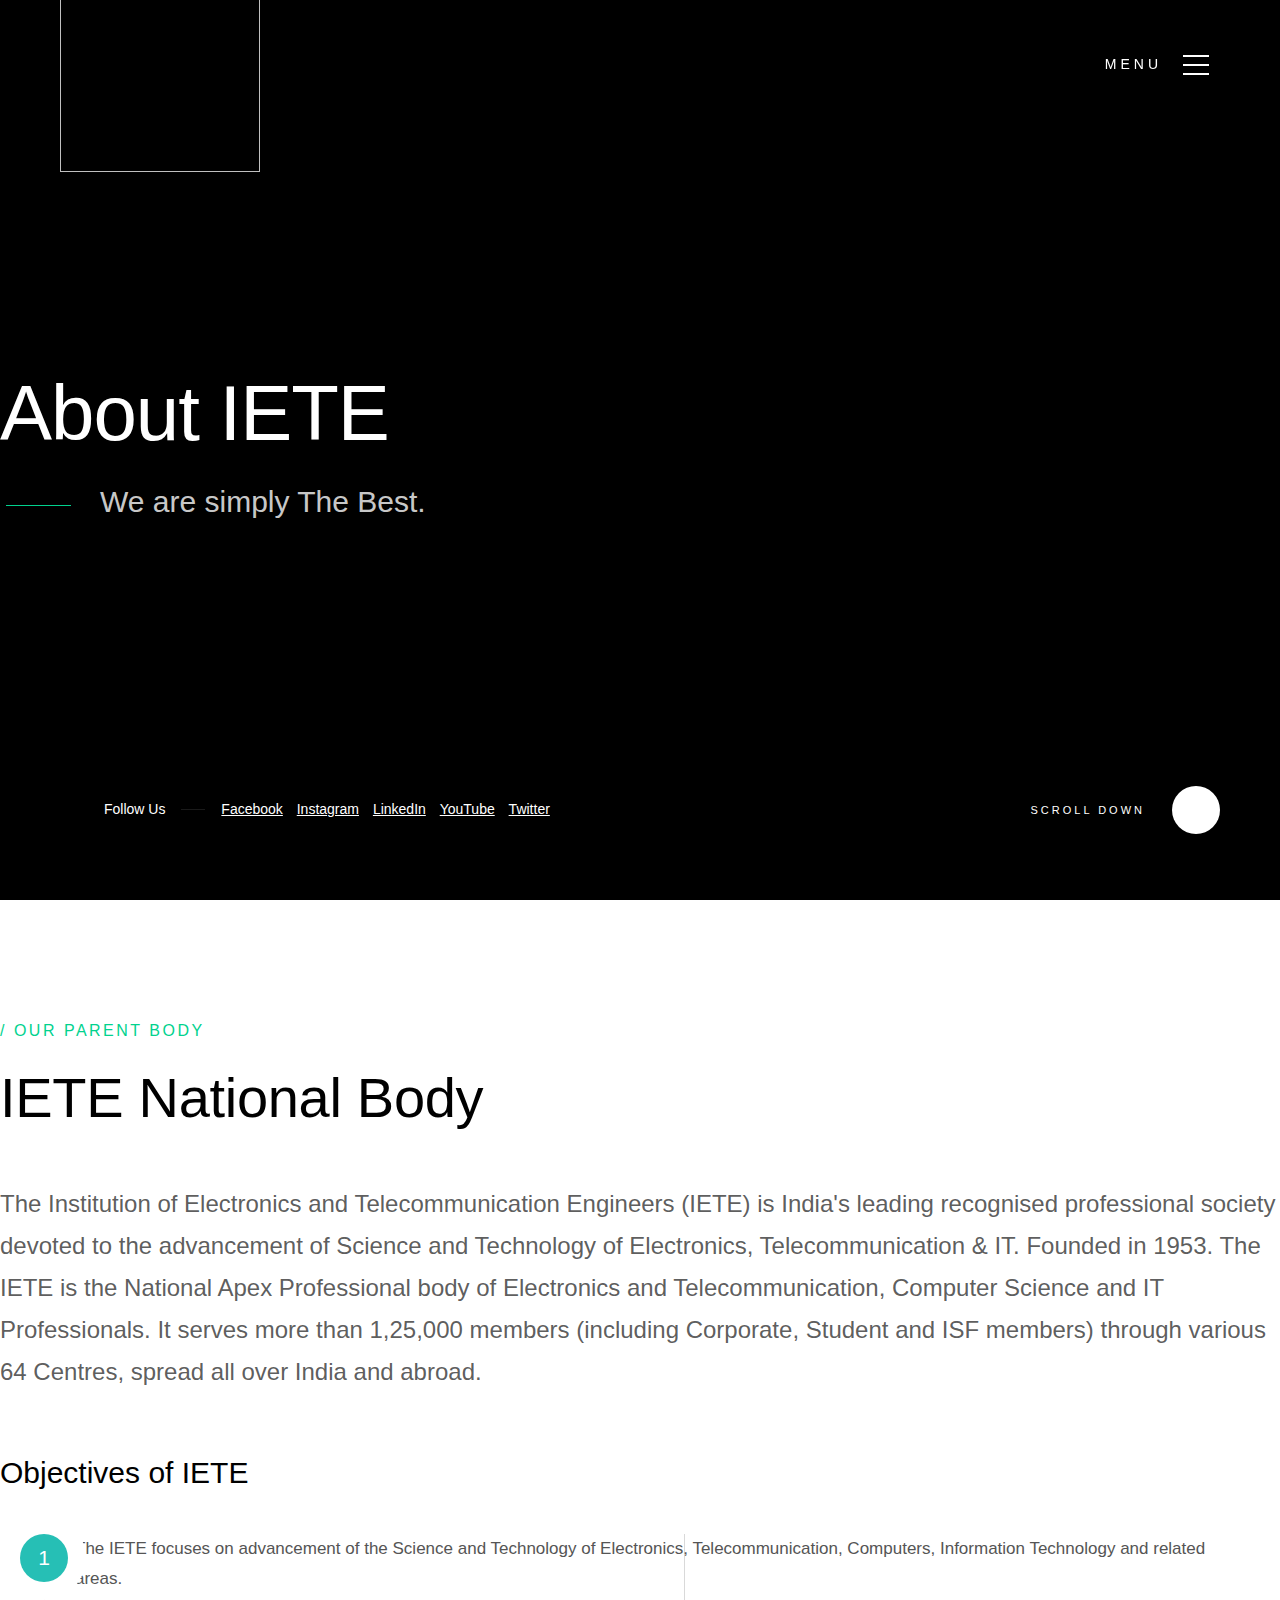
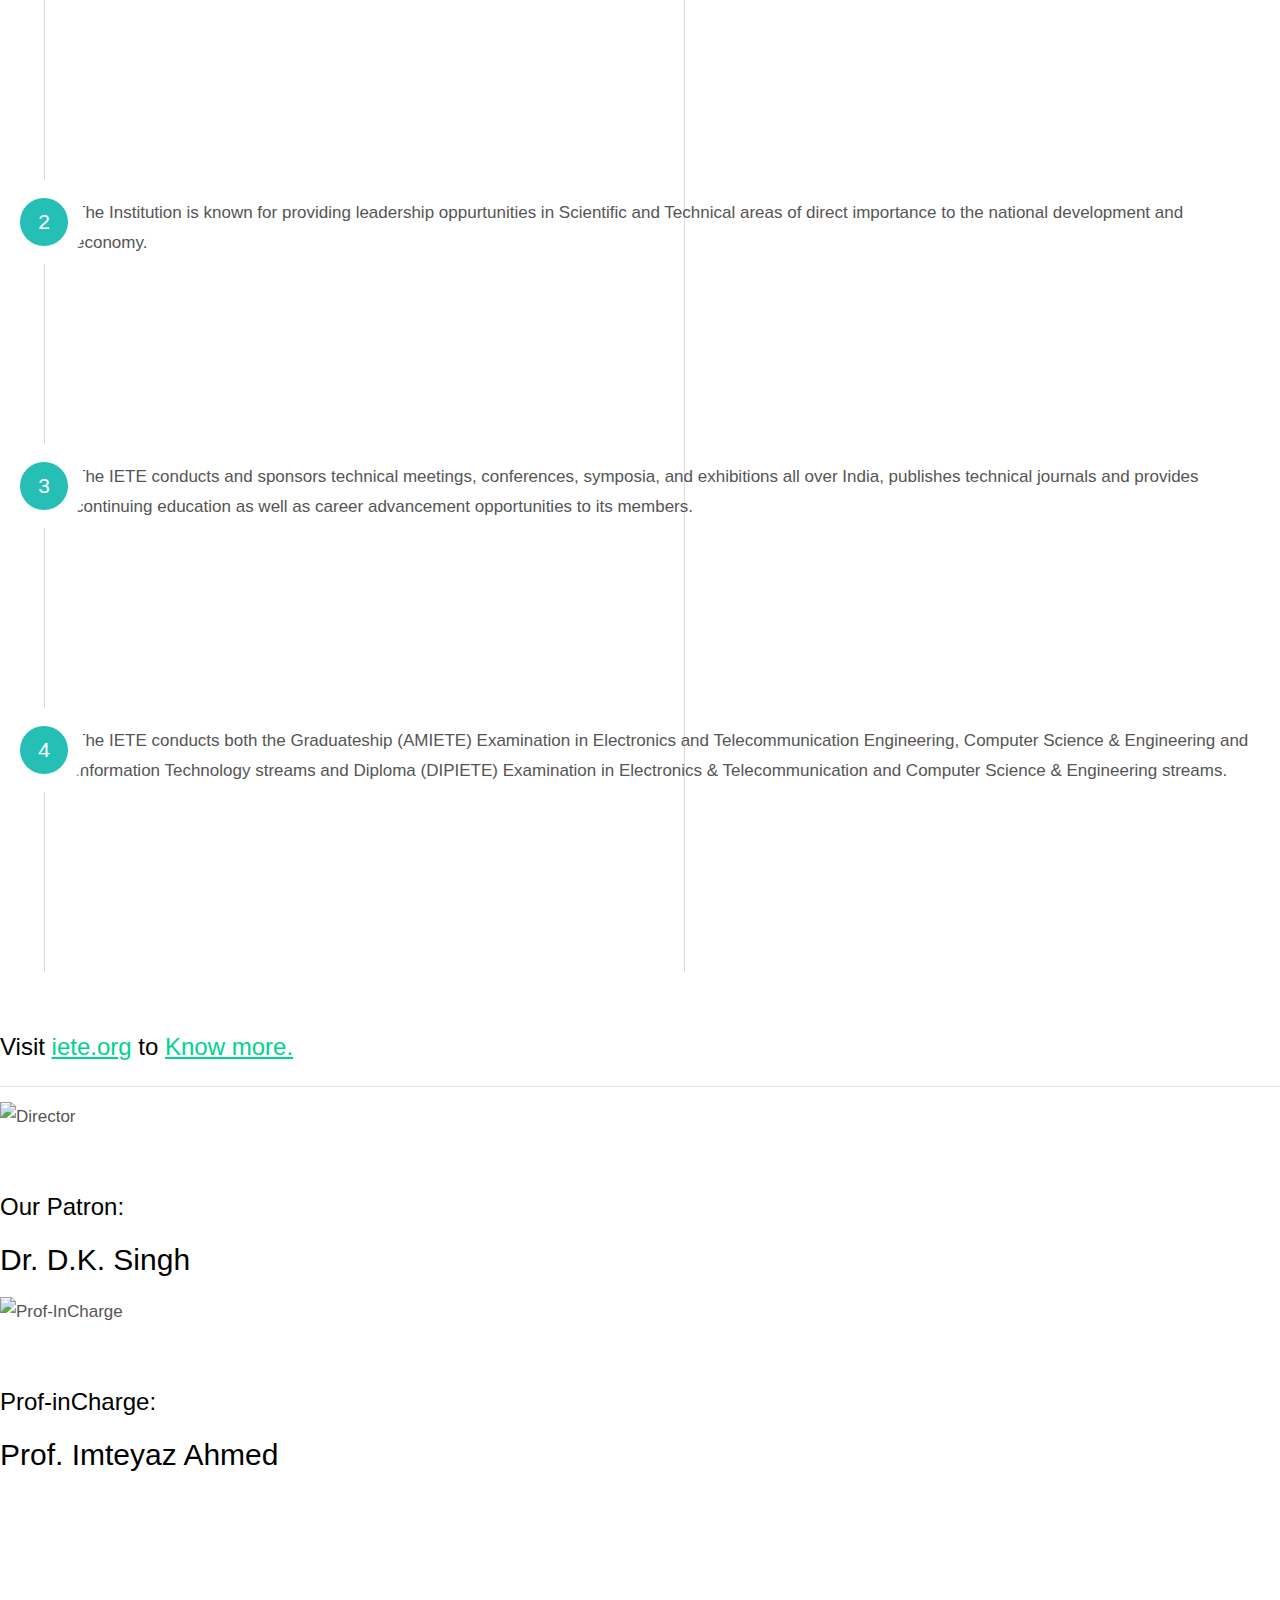
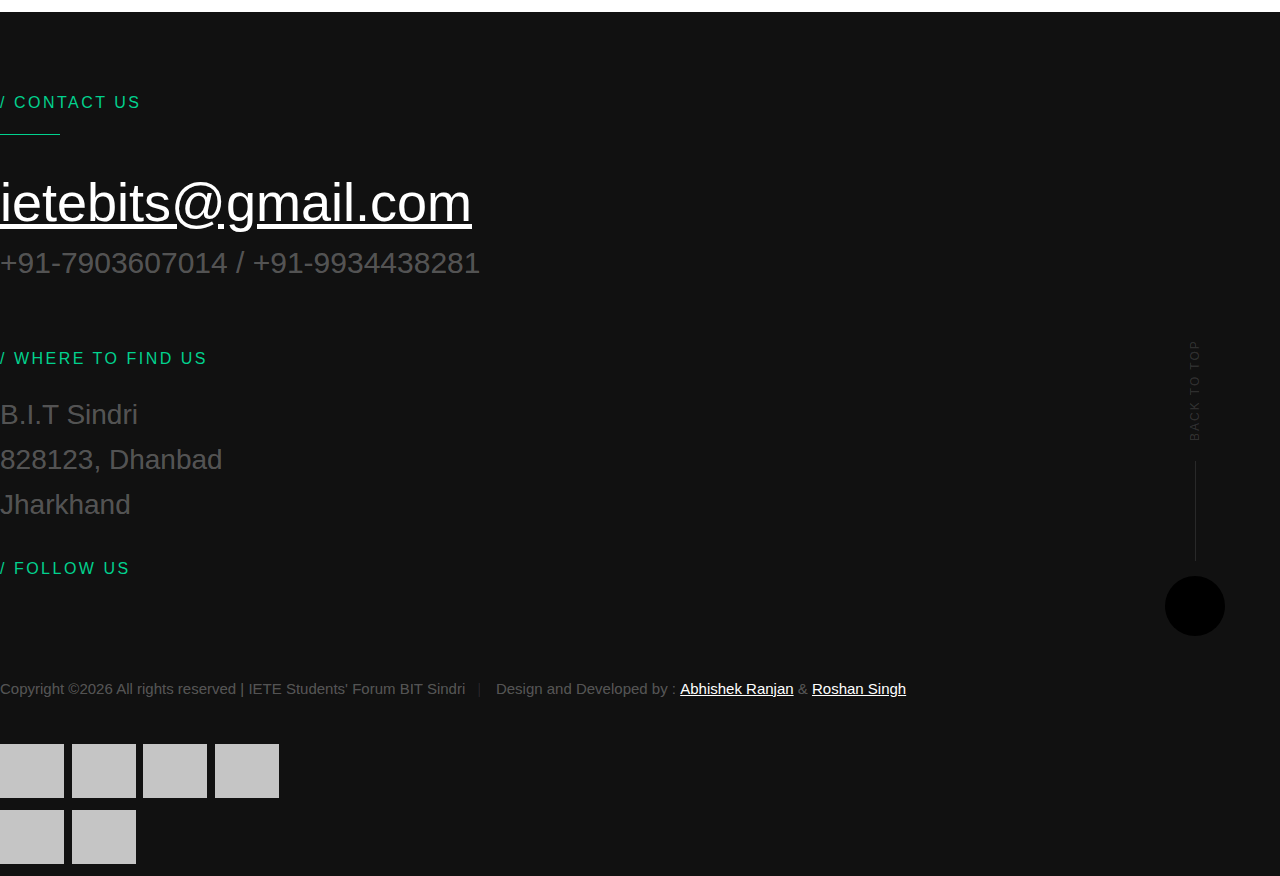
==== commit 7132dd4e: "Twitter handles, Events, Members" ====
--- a/about.html
+++ b/about.html
@@ -76,6 +76,9 @@
                     <li>
                         <a href="https://www.youtube.com/channel/UC8xo4Ru1Pask-hOM7j_YO-Q" target="_blank"><i class="fab fa-youtube"></i></a>
                     </li>
+                    <li>
+                        <a href="https://twitter.com/IETE_BITS" target="_blank"><i class="fab fa-twitter"></i></a>
+                    </li>
                 </ul>
 
             </div> <!-- end header-nav__content -->
@@ -127,7 +130,13 @@
             <li>
                 <a href="https://www.youtube.com/c/IETEBITSindri" target="_blank">
                   <i class="fab fa-youtube"></i>
-                  <span class="home-social-text">Youtube</span>
+                  <span class="home-social-text">YouTube</span>
+                </a>
+            </li>
+            <li>
+                <a href="https://twitter.com/IETE_BITS" target="_blank">
+                  <i class="fab fa-twitter"></i>
+                  <span class="home-social-text">Twitter</span>
                 </a>
             </li>
         </ul> <!-- end home-social -->
@@ -274,6 +283,9 @@
                     </li>
                     <li>
                         <a href="https://www.youtube.com/channel/UC8xo4Ru1Pask-hOM7j_YO-Q" target="_blank"><i class="fab fa-youtube"></i></a>
+                    </li>
+                    <li>
+                        <a href="https://twitter.com/IETE_BITS" target="_blank"><i class="fab fa-twitter"></i></a>
                     </li>
                 </ul> <!-- end contact-social -->
                 <!---
